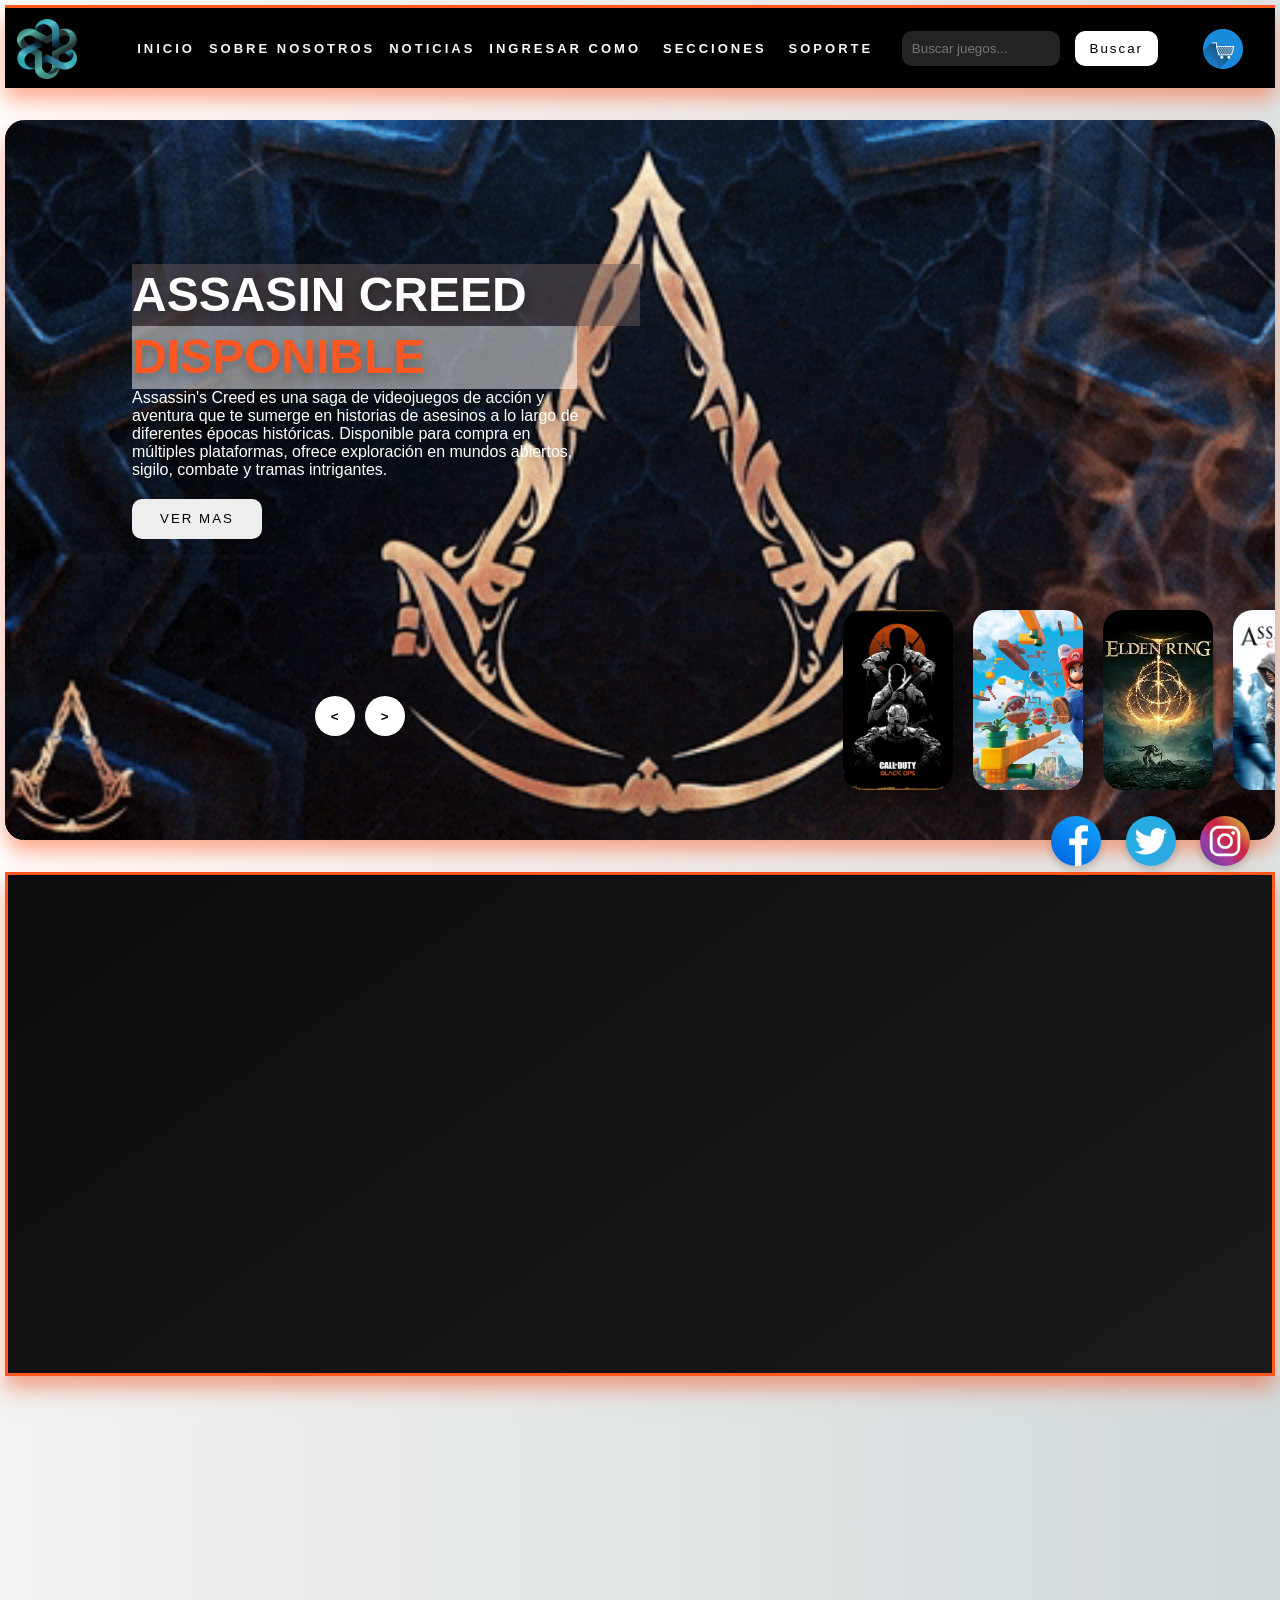
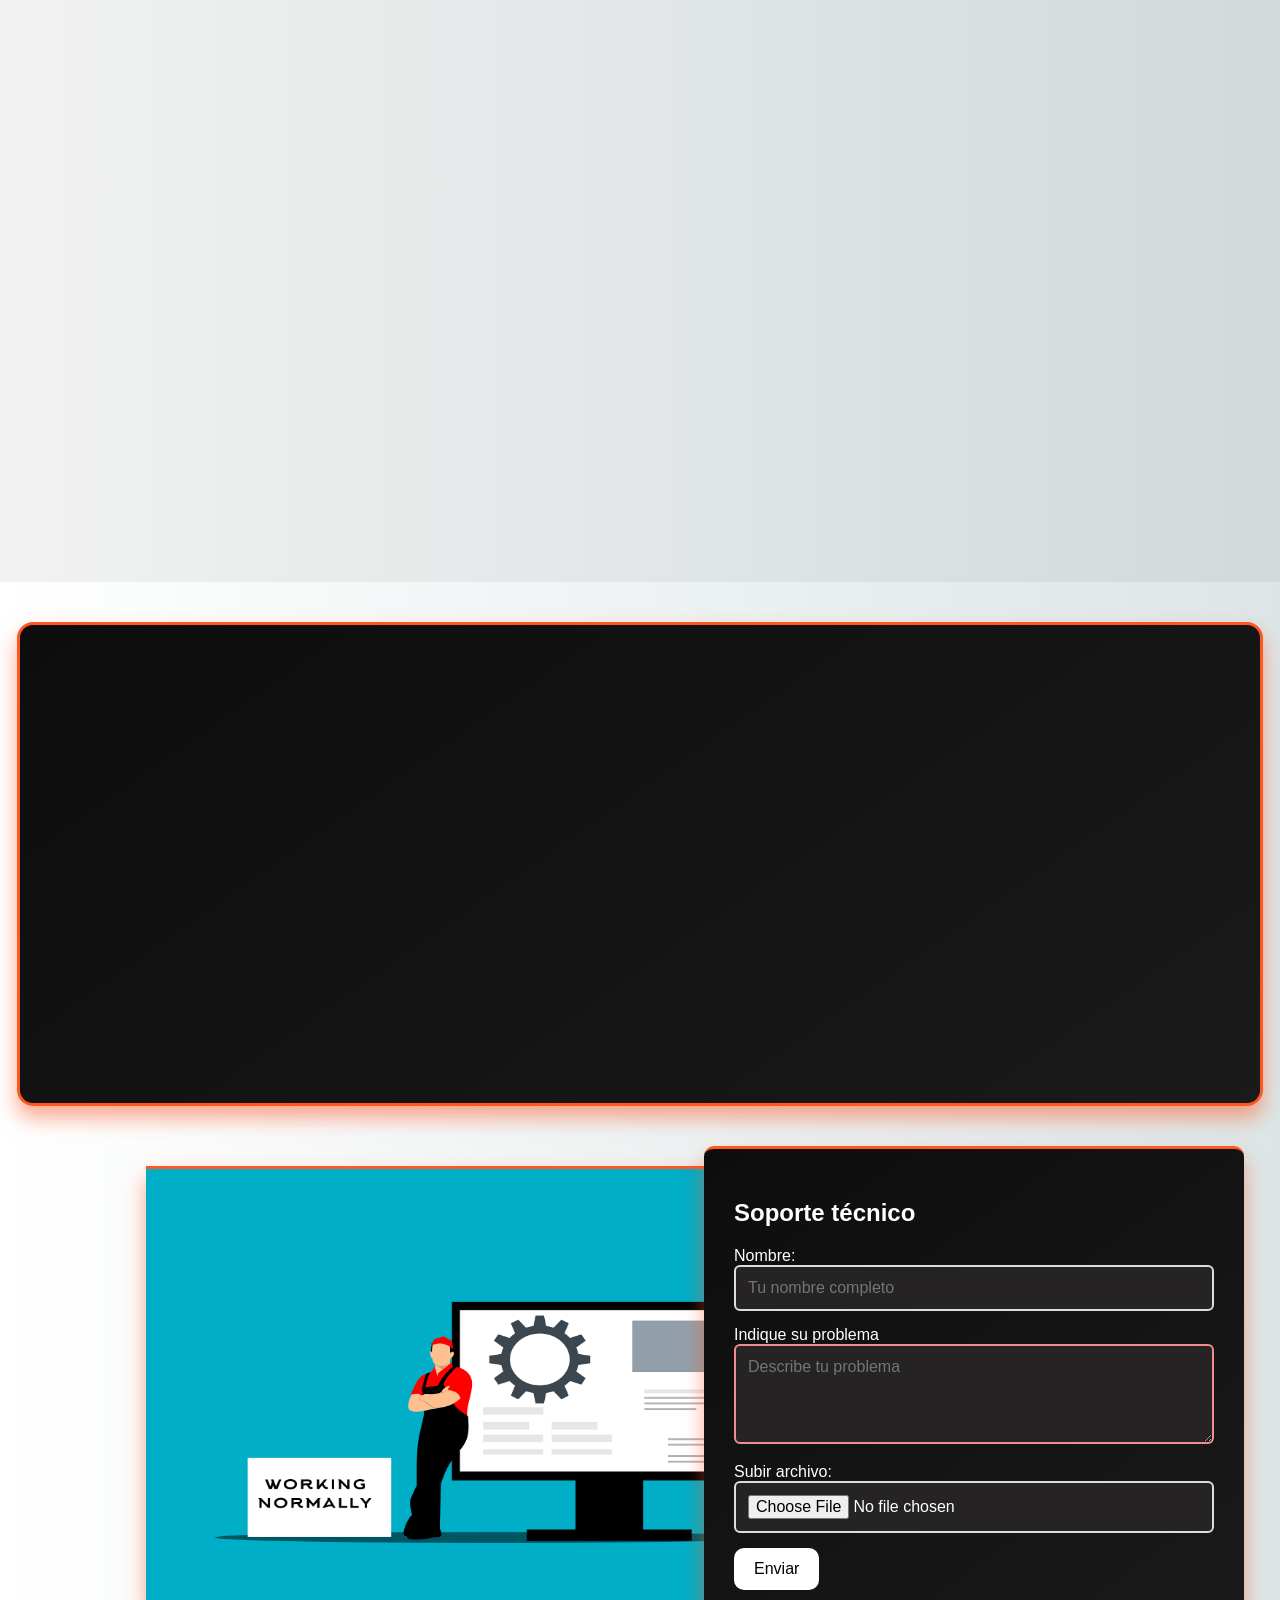
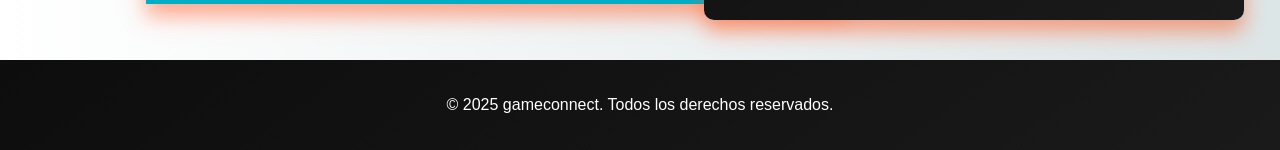
==== index.html @ 0ab91acc "mejoras-visuales" ====
<!DOCTYPE html>
<html lang="en">
<head>
    <meta charset="UTF-8">
    <meta name="viewport" content="width=device-width, initial-scale=1.0">
    <title>Gameconnect</title>
    <link rel="stylesheet" href="/src/assets/css/styleprincipal.css">
    <!-- AOS CSS -->
    <link href="https://cdn.jsdelivr.net/npm/aos@2.3.4/dist/aos.css" rel="stylesheet">


</head>
<body>
          <!-- -------------------------------------------------------------------------------------------------------------------- -->
    <header>
        <a href="#inicio" class="logo" style="margin-left: 10px;">
            <img src="/imagenes/logo-2078018_1280.png" width="60" height="60" alt="logo de la marca">
        </a>
        <nav>
            <a href="#inicio" class="nav-link">INICIO</a>
            <a href="#sobre-nosotros" class="nav-link">SOBRE NOSOTROS</a>
            <a href="#featured-news">NOTICIAS</a>
    
            <div class="dropdown2">
                <a href="#" class="nav-link dropdown-toggle2">INGRESAR COMO</a>
                <div class="Ingresar-como">
                    <a href="/src/login.html">COMO CLIENTE</a>
                    <a href="/src/indexempleado.html">COMO EMPLEADO</a>
                    <a href="/src/indexadmin.html">COMO ADMINISTRADOR</a>
                </div>
            </div>
            
    
            <div class="dropdown">
                <a href="#" class="nav-link dropdown-toggle">SECCIONES</a>
                <div class="dropdown-menu">
                    <a href="#catalog-section">CATALOGO DE JUEGOS</a>
                    <a href="#rewards-section">RECOMPENSAS Y PROMOCIONES</a>
                </div>
            </div>
    
            <a href="#area-formulario" class="nav-link">SOPORTE</a>
        </nav>
        <div class="search-form-container">
            <form id="search-form">
              <input type="text" placeholder="Buscar juegos..." id="search-bar">
              <button type="submit">Buscar</button>
            </form>
          </div>
        <a href="/#"> <img src="/imagenes/shopping-cart-1105049_1280.png " class="icono-carrito" width="40px" height="40px" alt=""></a>
      
    </header>
     <!-- -------------------------------------------------------------------------------------------------------------------- -->
      <section>
        <div class="slider">

            <div class="list">

                <div class="item">
                    <img src="imagenes/Assassin's Creed.gif" alt="">

                    <div class="content">
                        <div class="title">ASSASIN CREED</div>
                        <div class="type">DISPONIBLE</div>
                        <div class="description">
                            Assassin's Creed es una saga de videojuegos de acción y aventura que te sumerge en historias de asesinos a lo largo de diferentes épocas históricas. Disponible para compra en múltiples plataformas, ofrece exploración en mundos abiertos, sigilo, combate y tramas intrigantes.
                        </div>
                        <div class="button">
                            <button>VER MAS</button>
                        </div>
                    </div>
                </div>

                <div class="item">
                    <img src="imagenes/cofg.gif" alt="">

                    <div class="content">
                        <div class="title">CAll OF DUTY</div>
                        <div class="type">DISPONIBLE</div>
                        <div class="description">
                            <p>Sumérgete en la acción intensa y la adrenalina pura con Call of Duty, el aclamado shooter que redefine la guerra moderna.</p>
                        </div>
                        <div class="button">
                            <button>VER MAS</button>
                        </div>
                    </div>
                </div>

                <div class="item">
                    <img src="imagenes/supermario.gif" alt="">

                    <div class="content">
                        <div class="title">SUPER MARIO</div>
                        <div class="type">DISPONIBLE</div>
                        <div class="description">
                            <p>Super Mario Galaxy es un juego de plataformas en 3D donde Mario viaja por planetas y galaxias en busca de estrellas.</p>
                        </div>
                        <div class="button">
                            <button>VER MAS</button>
                        </div>
                    </div>
                </div>

                <div class="item">
                    <img src="imagenes/eldenring.gif" alt="">

                    <div class="content">
                        <div class="title">ELDEN RING</div>
                        <div class="type">DISPONIBLE</div>
                        <div class="description">
                          <p>Álzate, Sinluz, y que la gracia te guíe para abrazar el poder del Círculo de Elden y encumbrarte como señor del Círculo en las Tierras Intermedias.</p>
                        </div>
                        <div class="button">
                            <button>VER MAS</button>
                        </div>
                    </div>
                </div>

            </div>


            <div class="thumbnail">

                <div class="item">
                    <img src="imagenes/assassinscreedcaratula.jpg" alt="">
                </div>
                <div class="item">
                    <img src="imagenes/callofdutycaratula.jpg" alt="">
                </div>
                <div class="item">
                    <img src="imagenes/super-mariocaratula.jpg" alt="">
                </div>
                <div class="item">
                    <img src="imagenes/eldenringcaratula.jpg" alt="">
                </div>

            </div>


            <div class="nextPrevArrows">
                <button class="prev">&lt;</button>
                <button class="next">&gt;</button>
            </div>


            </div>
        </section>

      <!-- -------------------------------------------------------------------------------------------------------------------- -->

      <section id="featured-news" class="featured-news">
        <h2 data-aos="fade-right"><img src="imagenes/megaphone.png" alt="icono-noticias" class="title-icon"> Noticias Destacadas.</h2>
        <div class="news-container">
          
          <article class="news-card" data-aos="fade-up">
            <img src="imagenes/starfield.gif" alt="Starfield lanzamiento">
            <div class="news-content">
              <h3>Lanzamiento de Starfield 🚀</h3>
              <p>Explora el universo en uno de los juegos más esperados del año. Ya disponible en nuestra tienda.</p>
              <a href="#">Leer más</a>
            </div>
          </article>
      
          <article class="news-card" data-aos="fade-up" data-aos-delay="200">
            <img src="imagenes/zelda.gif" alt="Zelda Tears of the Kingdom">
            <div class="news-content">
              <h3>Zelda: Tears of the Kingdom 🗡️</h3>
              <p>La nueva aventura de Link llega con mecánicas nunca antes vistas. ¡Descúbrelo ahora!</p>
              <a href="#">Leer más</a>
            </div>
          </article>
      
          <article class="news-card" data-aos="fade-up" data-aos-delay="400">
            <img src="imagenes/gta6.gif" alt="Rumores GTA VI">
            <div class="news-content">
              <h3>GTA VI: Nuevos rumores 🔥</h3>
              <p>Analizamos los últimos rumores y filtraciones sobre el próximo título de Rockstar Games.</p>
              <a href="#">Leer más</a>
            </div>
          </article>
      
        </div>
      </section>

      <section id="catalog-section" class="catalogo">
        <h2 class="catalogo-titulo" data-aos="fade-right"><img src="imagenes/control2.png" alt="icono-catalogo" class="title-icon">Catalogo de Juegos.</h2>
        <div class="catalogo-grid" >
          <div class="juego-card" data-aos="fade-up">
            <img src="imagenes/seaofthieves.gif" alt="Juego 1">
            <h3>Sea of thieves</h3>
            <p>Género: Aventura</p>
            <p class="precio">$80.000</p>
            <button>Ver Detalles</button>
          </div>
          <div class="juego-card" data-aos="fade-up" data-aos-delay="200">
            <img src="imagenes/valorant.gif" alt="Juego 2">
            <h3>Valorant</h3>
            <p>Género: Shooter</p>
            <p class="precio">GRATIS</p>
            <button>Ver Detalles</button>
          </div>
          <div class="juego-card" data-aos="fade-up" data-aos-delay="400">
            <img src="imagenes/eldenring.gif" alt="Juego 3">
            <h3>Elden ring</h3>
            <p>Género: RPG</p>
            <p class="precio">$200.000</p>
            <button>Ver Detalles</button>
          </div>
          <div class="juego-card" data-aos="fade-up" data-aos-delay="600">
            <img src="imagenes/ageofempires.gif" alt="Juego 4">
            <h3>Age of empires</h3>
            <p>Género: Estrategia</p>
            <p class="precio">$28.000</p>
            <button>Ver Detalles</button>
          </div>
          <div class="juego-card" data-aos="fade-up" data-aos-delay="800">
            <img src="imagenes/The Sims GIF.gif" alt="Juego 5">
            <h3>The sims 4</h3>
            <p>Género: Simulación</p>
            <p class="precio">GRATIS</p>
            <button>Ver Detalles</button>
          </div>
        </div>
      </section>
      
            <!-- -------------------------------------------------------------------------------------------------------------------- -->
        <section id="rewards-section">
            <h2 data-aos="fade-right" class="ryp"><img src="imagenes/estrella.png" alt="icono-rewars" class="title-icon">Recompensas y Promociones.</h2>
            <div data-aos="fade-up" class="contenedor-cubs" >
            <div class="reward-item">
                <h3>10% Descuento en tu Primera Compra</h3>
                <p>Regístrate y obtén un 10% de descuento en tu primera compra.</p>
            </div>
            <div class="reward-item">
                <h3>Programa de Puntos de Fidelidad</h3>
                <p>Acumula puntos con cada compra y canjéalos por descuentos en futuras compras.</p>
            </div>
            <div class="reward-item">
                <h3>Ofertas Especiales Semanales</h3>
                <p>Consulta nuestras ofertas especiales cada semana y ahorra en tus juegos favoritos.</p>
            </div>
            <div class="reward-item">
                <h3>Promoción de Recomendación</h3>
                <p>Recomienda a un amigo y recibe un cupón de descuento en tu próxima compra.</p>
            </div>
    </div>

        </section>
        <!-- -------------------------------------------------------------------------------------------------------------------- -->
      
  
        <!-- -------------------------------------------------------------------------------------------------------------------- -->
    <div class="social-bubbles">
        <a href="https://facebook.com" target="_blank" class="social-bubble facebook" style=" background-image: url(/imagenes/facebook-6338507_1280.webp);">
            <i class="fab fa-facebook"></i>
        </a>
        <a href="https://twitter.com" target="_blank" class="social-bubble twitter" style=" background-image: url(/imagenes/twitter.webp);">
            <i class="fab fa-twitter"></i>
        </a>
        <a href="https://www.instagram.com" target="_blank" class="social-bubble instagram" style="background-image: url(/imagenes/instagram-6338393_1280.webp);">
            <i class="fab fa-instagram"></i>
        </a>
    </div>
     <!-- -------------------------------------------------------------------------------------------------------------------- -->
</div>
<section class="zona_formulario">
    <img class="img-soporte" src="/imagenes/repair-6946846_1920.png" alt="" width="700px" height="435px">
    
    <div class="area-formulario" id="area-formulario">
      <h2>Soporte técnico</h2>
      <form id="support-form" enctype="multipart/form-data">
        <div class="campo-dato">
          <label for="nombreUsuario">Nombre:</label>
          <input type="text" id="nombreUsuario" name="nombre" required placeholder="Tu nombre completo">
        </div>
  
        <div class="campo-dato">
          <label for="textoQueja">Indique su problema</label>
          <textarea id="textoQueja" name="queja" rows="4" required placeholder="Describe tu problema"></textarea>
        </div>
  
        <div class="archivo">
          <label for="cargarArchivo">Subir archivo:</label>
          <input type="file" id="cargarArchivo" name="archivo" accept=".jpg, .jpeg, .png, .pdf, .docx">
        </div>
  
        <button class="btn-soporte" type="submit">Enviar</button>
      </form>
    </div>
  </section>
  
</div>
     <!-- -------------------------------------------------------------------------------------------------------------------- -->
      <div class="footer">
     <footer>
        <p>&copy; 2025 gameconnect. Todos los derechos reservados.</p>
    </footer>
    <script src="/src/js/slider.js"></script>
</div>

<script>
    document.getElementById('support-form').addEventListener('submit', function (e) {
      e.preventDefault(); // evita que se recargue la página
  
      const nombre = document.getElementById('nombreUsuario').value.trim();
      const queja = document.getElementById('textoQueja').value.trim();
      const archivo = document.getElementById('cargarArchivo').files[0];
  
      if (!nombre || !queja) {
        alert("Por favor, completa todos los campos requeridos.");
        return;
      }
  
      // Simulación del procesamiento del formulario
      console.log("Formulario de Soporte Enviado:");
      console.log("Nombre:", nombre);
      console.log("Queja:", queja);
      if (archivo) {
        console.log("Archivo subido:", archivo.name);
      }
  
      alert("¡Gracias por contactarnos! Tu solicitud de soporte ha sido recibida.");
  
      // Resetear el formulario
      this.reset();
    });
  </script>

<script>
    document.getElementById('search-form').addEventListener('submit', function (e) {
      e.preventDefault(); // Evita que la página se recargue al hacer submit
  
      const searchTerm = document.getElementById('search-bar').value.trim();
  
      if (searchTerm === "") {
        alert("Por favor ingresa un término de búsqueda.");
        return;
      }
  
      // Simulación de la búsqueda
      console.log("Buscando juegos relacionados con:", searchTerm);
  
      // Mostrar un mensaje de éxito (puedes modificar esto para mostrar resultados reales)
      alert("Resultados para: " + searchTerm);
      
      // Reseteamos el formulario después de la búsqueda
      this.reset();
    });
  </script>

  <!-- AOS JS -->
<script src="https://cdn.jsdelivr.net/npm/aos@2.3.4/dist/aos.js"></script>
<script>
  AOS.init({
    once: false, 
    duration: 800, // Duración de animación
    offset: 100, // Cuándo empieza la animación (en px)
  });
</script>


</body>
</html>
---- src/assets/css/styleprincipal.css ----
@tailwind base;
@tailwind components;
@tailwind utilities;
@import url('https://fonts.googleapis.com/css2?family=Montserrat:ital,wght@0,100..900;1,100..900&display=swap');

body {
    margin: 0;
    padding: 0;
    background: linear-gradient(270deg, #ff6b6b, #353533, #a3babd, #ffffff);
    background-size: 800% 800%;
    animation: gradientAnimation 15s ease infinite;
    font-family: 'Gill Sans', 'Gill Sans MT', Calibri, 'Trebuchet MS', sans-serif;
  }
  
  @keyframes gradientAnimation {
    0% { background-position: 0% 50%; }
    50% { background-position: 100% 50%; }
    100% { background-position: 0% 50%; }
  }
  
header {
    
    background-color: black;
    letter-spacing: 5px;
    font-family: 'Gill Sans', 'Gill Sans MT', Calibri, 'Trebuchet MS', sans-serif;
    display: flex;
    position: relative;
    align-items: center;
    color: white;
    text-align: center;
    height: 80px;
    margin-top: 5px;
    margin-left: 5px;
    margin-right: 5px;
    box-shadow: 0 12px 20px rgba(255, 87, 34, 0.5);
    border-top: #ff5722 3px solid;
}
/*--------------------------------------------------------------------------------------------------------------------*/
nav{
    display: flex;
    margin: auto;

}
.logo {
    margin-right: 30px;
    margin-left: 10px;
    margin-top: 5px;
    cursor: pointer;
    transition: 0.8s;
}

.logo :hover {
    transform: scale(1.2);
    cursor: pointer;
    transition: 0.8s;
}

.icono-carrito {
    margin-right: 30px;
    margin-left: 10px;
    margin-top: 5px;
    cursor: pointer;
    transition: 0.8s;
}

.icono-carrito:hover {
    transform: scale(1.2);
    cursor: pointer;
    transition: 0.8s;
}

a {
    text-decoration: none;
    color: white;
}

header a {
    font-size: 13px;
    margin-left: 10px;
    padding: 2px;
    font-weight: 600;
    text-align: center;
    border-radius: 5%;
    letter-spacing: 3px;
    color: #f3f6f7;
    font-family: 'Gill Sans', 'Gill Sans MT', Calibri, 'Trebuchet MS', sans-serif;
  }

nav a:hover {
    color: #ff5722;
}
#search-bar {
    padding: 10px;
    width: 50%;
    border: none;
    border-radius: 10px;
    background-color: #252323;
}

.search-form-container{
    margin-right: 1%;

}

#search-form button {
    width: 30%;
    height: 5%;
    padding: 10px;
    border: none;
    border-radius: 10px;
    background-color: white;
    color: black;
    margin-left: 5px;
    cursor: pointer;
    transition: 0.8s;
    letter-spacing: 2px;
}

#search-form button:hover {
    background-color: #ff5722;
    transform: scale(1.2);
    cursor: pointer;
    transition: 0.8s;
    color: white;
    letter-spacing: 2px;
}
.dropdown2 {
    position: relative;
    display: inline-block;
}

.dropdown-toggle2 {
    cursor: pointer;
    font-weight: 600;
    padding-right: 10px;
    color: white;
    text-decoration: none;
}

.Ingresar-como {
    display: none;
    position: absolute;
    background-color: #ff5722;
    padding: 10px;
    border-radius: 5px;
    box-shadow: 0 4px 10px rgba(0, 0, 0, 0.1);
    z-index: 1000;
}

.dropdown2:hover .Ingresar-como {
    display: block;
}

.Ingresar-como a {
    color: black;
    padding: 8px 12px;
    display: block;
    text-decoration: none;
    font-weight: 600;
}

.Ingresar-como a:hover {
    background-color: white;
}

.dropdown {
    position: relative;
    display: inline-block;
}

.dropdown-toggle {
    cursor: pointer;
    font-weight: 600;
    padding-right: 10px;
    color: white;
    text-decoration: none;
}

.dropdown-menu {
    display: none;
    position: absolute;
    background-color: #ff5722;
    padding: 10px;
    border-radius: 5px;
    box-shadow: 0 4px 10px rgba(0, 0, 0, 0.1);
    z-index: 1000;
}

.dropdown:hover .dropdown-menu {
    display: block;
}

.dropdown-menu a {
    color: black;
    padding: 8px 12px;
    display: block;
    text-decoration: none;
    font-weight: 600;
}

.dropdown-menu a:hover {
    background-color: white;
}


/*--------------------------------------------------------------------------------------------------------------------*/


#inicio {margin-top: 0px;
    text-align: center;
    height: 600px;
    
}

.catalogo {
    padding: 2rem;
    background-color: rgba(0, 0, 0, 0.05);
  }
  
  .catalogo-titulo {
    text-align: center;
    font-size: 2rem;
    margin-bottom: 30px;
    width: fit-content;
  }
  
  .catalogo-grid {
    display: flex;
    flex-wrap: wrap;
    justify-content: center;
    gap: 20px;
  }
  
  .juego-card {
    background: linear-gradient(145deg, #0d0d0d, #1a1a1a);
    border-radius: 10px;
    width: 200px;
    box-shadow: 0 4px 12px rgba(0,0,0,0.1);
    text-align: center;
    padding: 15px;
    transition: transform 0.3s ease;
    color: #a3babd;
    border-top: #ff5722 3px solid;
  }
  
  .juego-card img {
    width: 100%;
    height: 200px;
    object-fit: cover;
    border-radius: 6px;
  }
  
  .juego-card:hover {
    transform: translateY(-5px);
  }
  
  .juego-card .precio {
    color: #e74c3c;
    font-weight: bold;
  }
  
  .juego-card button {
    margin-top: 10px;
    padding: 8px 12px;
    border: none;
    background-color: white;
    color: black;
    border-radius: 10px;
    cursor: pointer;
    cursor: pointer;
    transition: 0.8s;
  }
  
  .juego-card button:hover {
    background-color: #ff5722;
    color: white;
    transform: scale(1.2);
    cursor: pointer;
    transition: 0.8s;
    letter-spacing: 2px;
  }
  
/*--------------------------------------------------------------------------------------------------------------------*/
/* noticias destacadas */

/* Estilo base anterior */
.featured-news {
    padding: 2rem;
    margin-top: 2rem;
    background: linear-gradient(145deg, #0d0d0d, #1a1a1a);
    color: #fff;
    font-family: 'Gill Sans', 'Gill Sans MT', Calibri, 'Trebuchet MS', sans-serif;
    overflow: hidden;
    border: #ff5722 3px solid;
    box-shadow: 0 12px 20px rgba(255, 87, 34, 0.5);
    margin-left: 5px;
    margin-right: 5px;
  }
  
  .featured-news h2 {
    font-size: 2rem;
    margin-bottom: 1.5rem;
    color: white;
    display: flex;
    align-items: center;
    gap: 0.5rem;
  }
  
  .title-icon {
    width: 40px;
    height: 40px;
    vertical-align: middle;
  }
  
  /* Tarjetas de noticias */
  .news-container {
    display: grid;
    grid-template-columns: repeat(auto-fit, minmax(280px, 1fr));
    gap: 1.5rem;
  }
  
  .news-card {
    background-color: #1c1c1c;
    border-radius: 10px;
    overflow: hidden;
    box-shadow: 0 4px 15px rgba(0, 0, 0, 0.5);
    transform: scale(1);
    transition: transform 0.3s ease;
    opacity: 0;
  }
  
  .news-card:hover {
    transform: scale(2.03);
  }
  
  .news-card img {
    width: 100%;
    height: 180px;
    object-fit: cover;
    border-bottom: 2px solid #ff5722;
  }
  
  .news-content {
    padding: 1rem;
  }
  
  .news-content h3 {
    font-size: 1.2rem;
    margin-bottom: 0.5rem;
    color: #a3babd;
  }
  
  .news-content p {
    font-size: 0.95rem;
    color: #ccc;
    margin-bottom: 1rem;
  }
  
  .news-content a {
    color: #ff5722;
    text-decoration: none;
    font-weight: bold;
  }
  
  .news-content a:hover {
    text-decoration: underline;
  }
/*--------------------------------------------------------------------------------------------------------------------*/
@keyframes fadeInUp {
    from {
        opacity: 0;
        transform: translateY(40px);
    }
    to {
        opacity: 1;
        transform: translateY(0);
    }
}

#rewards-section {
    background: linear-gradient(145deg, #0d0d0d, #1a1a1a);
    border-radius: 16px;
    border: #ff5722 3px solid;
    box-shadow: 0 12px 20px rgba(255, 87, 34, 0.5);
    margin: 40px auto;
    max-width: 1200px;
    padding: 40px 20px;
    font-family: 'Gill Sans', 'Gill Sans MT', Calibri, 'Trebuchet MS', sans-serif;
    animation: fadeInUp 1s ease-out;
}

#rewards-section h2 {
    text-align: center;
    color: white;
    font-size: 2rem;
    margin-bottom: 30px;
    letter-spacing: 4px;
    display: inline-block;
    padding-bottom: 10px;
    animation: fadeInUp 1.2s ease-out;
}

.ryp {
    font-size: 32px;
    text-align: center;
    color: #ffa500;
    letter-spacing: 6px;
    margin-bottom: 30px;
    animation: fadeInUp 1.4s ease-out;
}

.contenedor-cubs {
    display: flex;
    flex-wrap: wrap;
    justify-content: center;
    gap: 20px;
}

.reward-item {
    background: #2c2c2c;
    padding: 20px;
    border-radius: 12px;
    width: 280px;
    color: #fff;
    box-shadow: 0 4px 12px rgba(0, 0, 0, 0.3);
    transition: transform 0.3s, box-shadow 0.3s;
    animation: fadeInUp 1s ease-out;
    animation-delay: 0.2s;
    animation-fill-mode: both;
    border-top: #ff5722 3px solid;
}

.reward-item:hover {
    transform: translateY(-8px) scale(1.02);
    box-shadow: 0 12px 20px rgba(255, 87, 34, 0.5);
}

.reward-item h3 {
    margin: 0 0 10px;
    color: white;
    font-size: 18px;
    font-weight: bold;
    transition: color 0.3s ease;
}

.reward-item:hover h3 {
    color: #ff5722;
}

.reward-item p {
    margin: 0;
    color:#ff5722 ;
    font-size: 15px;
    transition: color 0.3s ease;
}

.reward-item:hover p {
    color: white;
}


  /*--------------------------------------------------------------------------------------------------------------------*/

  .social-bubbles {
    position: fixed;
    bottom: 20px;
    right: 20px;
    z-index: 1000;
}

.social-bubble {
    display: inline-block;
    width: 50px;
    height: 50px;
    margin: 10px;
    border-radius: 50%;
    color: white;
    font-size: 24px;
    text-align: center;
    line-height: 50px;
    box-shadow: 0 4px 8px rgba(0, 0, 0, 0.2);
    transition: transform 0.3s ease;
}

.social-bubble:hover {
    transform: scale(1.1);
}
.social-bubble.facebook {
    background-image: url(../imagenes/facebook-6338507_1280.webp);
    background-position: center;
    background-size: cover;
}

.social-bubble.twitter {
    background-image: url(../imagenes/twitter.webp);
    background-position: center;
    background-size: cover;
}

.social-bubble.instagram{
    background-image: url(../imagenes/instagram-6338393_1280.webp);
    background-position: center;
    background-size: cover;
}
/*--------------------------------------------------------------------------------------------------------------------*/
.area-formulario input[required], textarea[required] {
    border-color: #f28d8d;
  }

  .zona_formulario{
    margin-top: 40px;
    margin-bottom: 40px;
}

image-soporte{
    position: absolute;
    left: 280px;
}
  .img-soporte{
    position: absolute;
    margin-left: 146px;
    margin-top: 20px;
    border-top: #ff5722 3px solid;
    box-shadow: 0 12px 20px rgba(255, 87, 34, 0.5);
  }
  .area-formulario {
    position: relative;
    background: linear-gradient(145deg, #0d0d0d, #1a1a1a);
    padding: 30px;
    border-radius: 10px;
    box-shadow: 0 12px 20px rgba(255, 87, 34, 0.5);
    margin-right: 48px;
    max-width: 480px;
    left: 55%;
    font-family: 'Gill Sans', 'Gill Sans MT', Calibri, 'Trebuchet MS', sans-serif;
    align-items: center;
    color: #fff;
    border-top: #ff5722 3px solid;
  }
  

.area-formulario input[type="text"], textarea, input[type="file"] {
    width: 100%;
    padding: 12px;
    margin-bottom: 15px;
    border: 2px solid #ddd;
    border-radius: 6px;
    font-size: 1em;
    box-sizing: border-box;
    transition: border-color 0.3s ease;
    font-family: 'Gill Sans', 'Gill Sans MT', Calibri, 'Trebuchet MS', sans-serif;
    background-color: rgb(37, 35, 35);
  }
  
 .area-formulario input[type="text"]:focus, textarea:focus, input[type="file"]:focus {
    border-color: #ff5722;
    outline: none;
  }

  .btn-soporte {
    background-color: white;
    color: black;
    padding: 12px 20px;
    border: none;
    border-radius: 10px;
    cursor: pointer;
    font-size: 1em;
    transition: background-color 0.3s ease, transform 0.3s ease;
    font-family: 'Gill Sans', 'Gill Sans MT', Calibri, 'Trebuchet MS', sans-serif;
  }
  .btn-soporte:hover {
    background-color: #e64a19;
    transform: scale(1.05);
    color: white;
    letter-spacing: 2px;
  }
/*--------------------------------------------------------------------------------------------------------------------*/


.slider{
    height: 80vh;
    margin-top: 2rem;
    margin-left: 5px;
    margin-right: 5px;
    overflow: hidden;
    position: relative;
    border-radius: 20px;
    box-shadow: 0 12px 20px rgba(255, 87, 34, 0.5);
    background-color: #000;
    font-family: 'Gill Sans', 'Gill Sans MT', Calibri, 'Trebuchet MS', sans-serif;
}
.slider .list .item{
    width: 100%;
    height: 100%;
    position: absolute;
    inset: 0 0 0 0;
    
}
.slider .list .item img{
    width: 100%;
    height: 100%;
    object-fit: cover;
}
.slider .list .item .content{
    position: absolute;
    top: 20%;
    width: 1140px;
    max-width: 80%;
    left: 50%;
    transform: translateX(-50%);
    padding-right: 30%;
    box-sizing: border-box;
    color: #fff;
    text-shadow: 0 5px 10px #0004;
}

.slider .list .item .content .title,
.slider .list .item .content .type{
    font-size: 3em;
    font-weight: bold;
    line-height: 1.3em;
}
.slider .list .item .content .title{ 
    background-color:rgba(103, 87, 87, 0.5);
    width: 80%;

}
.slider .list .item .type{
    color: #ff5722;
    background-color:rgb(255, 255, 255,0.5);
    width: 70%;
}
.slider .list .item .button{
    display: grid;
    grid-template-columns: repeat(2, 130px);
    grid-template-rows: 40px;
    gap: 5px;
    margin-top: 20px;
}
.slider .list .item .button button{
    border: none;
    background-color: #eee;
    font-family: 'Gill Sans', 'Gill Sans MT', Calibri, 'Trebuchet MS', sans-serif;
    font-weight: 500;
    cursor: pointer;
    transition: 0.8s;
    letter-spacing: 2px;
    border-radius: 10px;
}


.slider .list .item .button button:hover{
    letter-spacing: 3px;
    background-color: #ff5722;
    color: #fff;
    transform: scale(1.2);
}
.slider .list .item .button button:nth-child(2){
    background-color: transparent;
    border: 1px solid #fff;
    color: #eee;
}


.thumbnail{
    position: absolute;
    bottom: 50px;
    left: 66%;
    width: max-content;
    z-index: 100;
    display: flex;
    gap: 20px;
}

.thumbnail .item{
    width: 110px;
    height: 180px;
    flex-shrink: 0;
    position: relative;
}

.thumbnail .item img{
    width: 100%;
    height: 100%;
    object-fit: cover;
    border-radius: 20px;
    box-shadow: 5px 0 15px rgba(0, 0, 0, 0.3);
}

.thumbnail .item:hover img{
    transform: scale(1.2);
    transition: 0.5s;
    cursor: pointer;
    box-shadow: 0 0 15px rgba(0, 0, 0, 0.5);
}

.nextPrevArrows{
    position: absolute;
    top: 80%;
    right: 52%;
    z-index: 100;
    width: 300px;
    max-width: 30%;
    display: flex;
    gap: 10px;
    align-items: center;
}
.nextPrevArrows button{
    width: 40px;
    height: 40px;
    border-radius: 50%;
    background-color: white;
    border: none;
    color: black;
    font-family: 'Gill Sans', 'Gill Sans MT', Calibri, 'Trebuchet MS', sans-serif;
    font-weight: bold;
    transition: .5s;
    cursor: pointer;
}
.nextPrevArrows button:hover{
    background-color: #ff5722;
    color: white;
    transform: scale(1.2);
}

.slider .list .item:nth-child(1){
    z-index: 1;
}

.slider .list .item:nth-child(1) .content .title,
.slider .list .item:nth-child(1) .content .type,
.slider .list .item:nth-child(1) .content .description,
.slider .list .item:nth-child(1) .content .buttons
{
    transform: translateY(50px);
    filter: blur(20px);
    opacity: 0;
    animation: showContent .5s 1s linear 1 forwards;
}
@keyframes showContent{
    to{
        transform: translateY(0px);
        filter: blur(0px);
        opacity: 1;
    }
}
.slider .list .item:nth-child(1) .content .title{
    animation-delay: 0.4s !important;
    font-family: 'Gill Sans', 'Gill Sans MT', Calibri, 'Trebuchet MS', sans-serif;
}
.slider .list .item:nth-child(1) .content .type{
    animation-delay: 0.6s !important;
    font-family: 'Gill Sans', 'Gill Sans MT', Calibri, 'Trebuchet MS', sans-serif;
}
.slider .list .item:nth-child(1) .content .description{
    animation-delay: 0.8s !important;
    font-family: 'Gill Sans', 'Gill Sans MT', Calibri, 'Trebuchet MS', sans-serif;
}
.slider .list .item:nth-child(1) .content .buttons{
    animation-delay: 1s !important;
    font-family: 'Gill Sans', 'Gill Sans MT', Calibri, 'Trebuchet MS', sans-serif;
}

.slider .description{
    width: 450px;
    font-family: 'Gill Sans', 'Gill Sans MT', Calibri, 'Trebuchet MS', sans-serif;
}


.slider.next .list .item:nth-child(1) img{
    width: 150px;
    height: 220px;
    position: absolute;
    bottom: 50px;
    left: 50%;
    border-radius: 30px;
    animation: showImage .5s linear 1 forwards;
}

@keyframes showImage{
    to{
        bottom: 0;
        left: 0;
        width: 100%;
        height: 100%;
        border-radius: 0;
    }
}

.slider.next .thumbnail .item:nth-last-child(1){
    overflow: hidden;
    animation: showThumbnail .5s linear 1 forwards;
}
.slider.prev .list .item img{
    z-index: 100;
}


@keyframes showThumbnail{
    from{
        width: 0;
        opacity: 0;
    }
}


.slider.next .thumbnail{
    animation: effectNext .5s linear 1 forwards;
}

@keyframes effectNext{
    from{
        transform: translateX(150px);
    }
}


.slider.prev .list .item:nth-child(2){
    z-index: 2;
}

.slider.prev .list .item:nth-child(2) img{
    animation: outFrame 0.5s linear 1 forwards;
    position: absolute;
    bottom: 0;
    left: 0;
}
@keyframes outFrame{
    to{
        width: 150px;
        height: 220px;
        bottom: 50px;
        left: 50%;
        border-radius: 20px;
    }
}

.slider.prev .thumbnail .item:nth-child(1){
    overflow: hidden;
    opacity: 0;
    animation: showThumbnail .5s linear 1 forwards;
}
.slider.next .nextPrevArrows button,
.slider.prev .nextPrevArrows button{
    pointer-events: none;
}


.slider.prev .list .item:nth-child(2) .content .title,
.slider.prev .list .item:nth-child(2) .content .type,
.slider.prev .list .item:nth-child(2) .content .description,
.slider.prev .list .item:nth-child(2) .content .buttons
{
    animation: contentOut 1.5s linear 1 forwards!important;
}

@keyframes contentOut{
    to{
        transform: translateY(-150px);
        filter: blur(20px);
        opacity: 0;
    }
}
@media screen and (max-width: 678px) {
    .slider .list .item .content{
        padding-right: 0;
    }
    .slider .list .item .content .title{
        font-size: 50px;
    }
}
/*--------------------------------------------------------------------------------------------------------------------*/

/*--------------------------------------------------------------------------------------------------------------------*/
.footer {
    background: linear-gradient(145deg, #0d0d0d, #1a1a1a);
    color: white;
    padding: 20px;
    text-align: center;
    font-family: 'Gill Sans', 'Gill Sans MT', Calibri, 'Trebuchet MS', sans-serif;
}
/*--------------------------------------------------------MEDIA------------------------------------------------------------*/
@media (max-width: 768px) {

    nav a{
        font-size: 12px;
        margin: 0;
    }


    .contenedor-actuales h3 , p{
        display: none;
    
    }

    #search-form button {
        width: 100%;
        margin: 0px;
    }
    #search-bar {
        width: 100%;
        margin: 0px;
    }

    .logo{
        margin: 0px;

    }
    .contenedor-actuales{
        margin-left: -30px;
        flex-direction: column;
    }
    .contenedor-actuales img{
        width: 400px;
        margin-top: 10px;
      
    }
    .contenedor-cubs .reward-item{
        margin:5px;
    }

    .contenedor-cubs h3{
        font-size: 20px;
    }
    .contenedor-cubs p{
        display: none;
       
    }
    .area-formulario {
        left: 0%;
        width: 90%

      }
      .zona_formulario img{
        display: none;
    }
      
    }
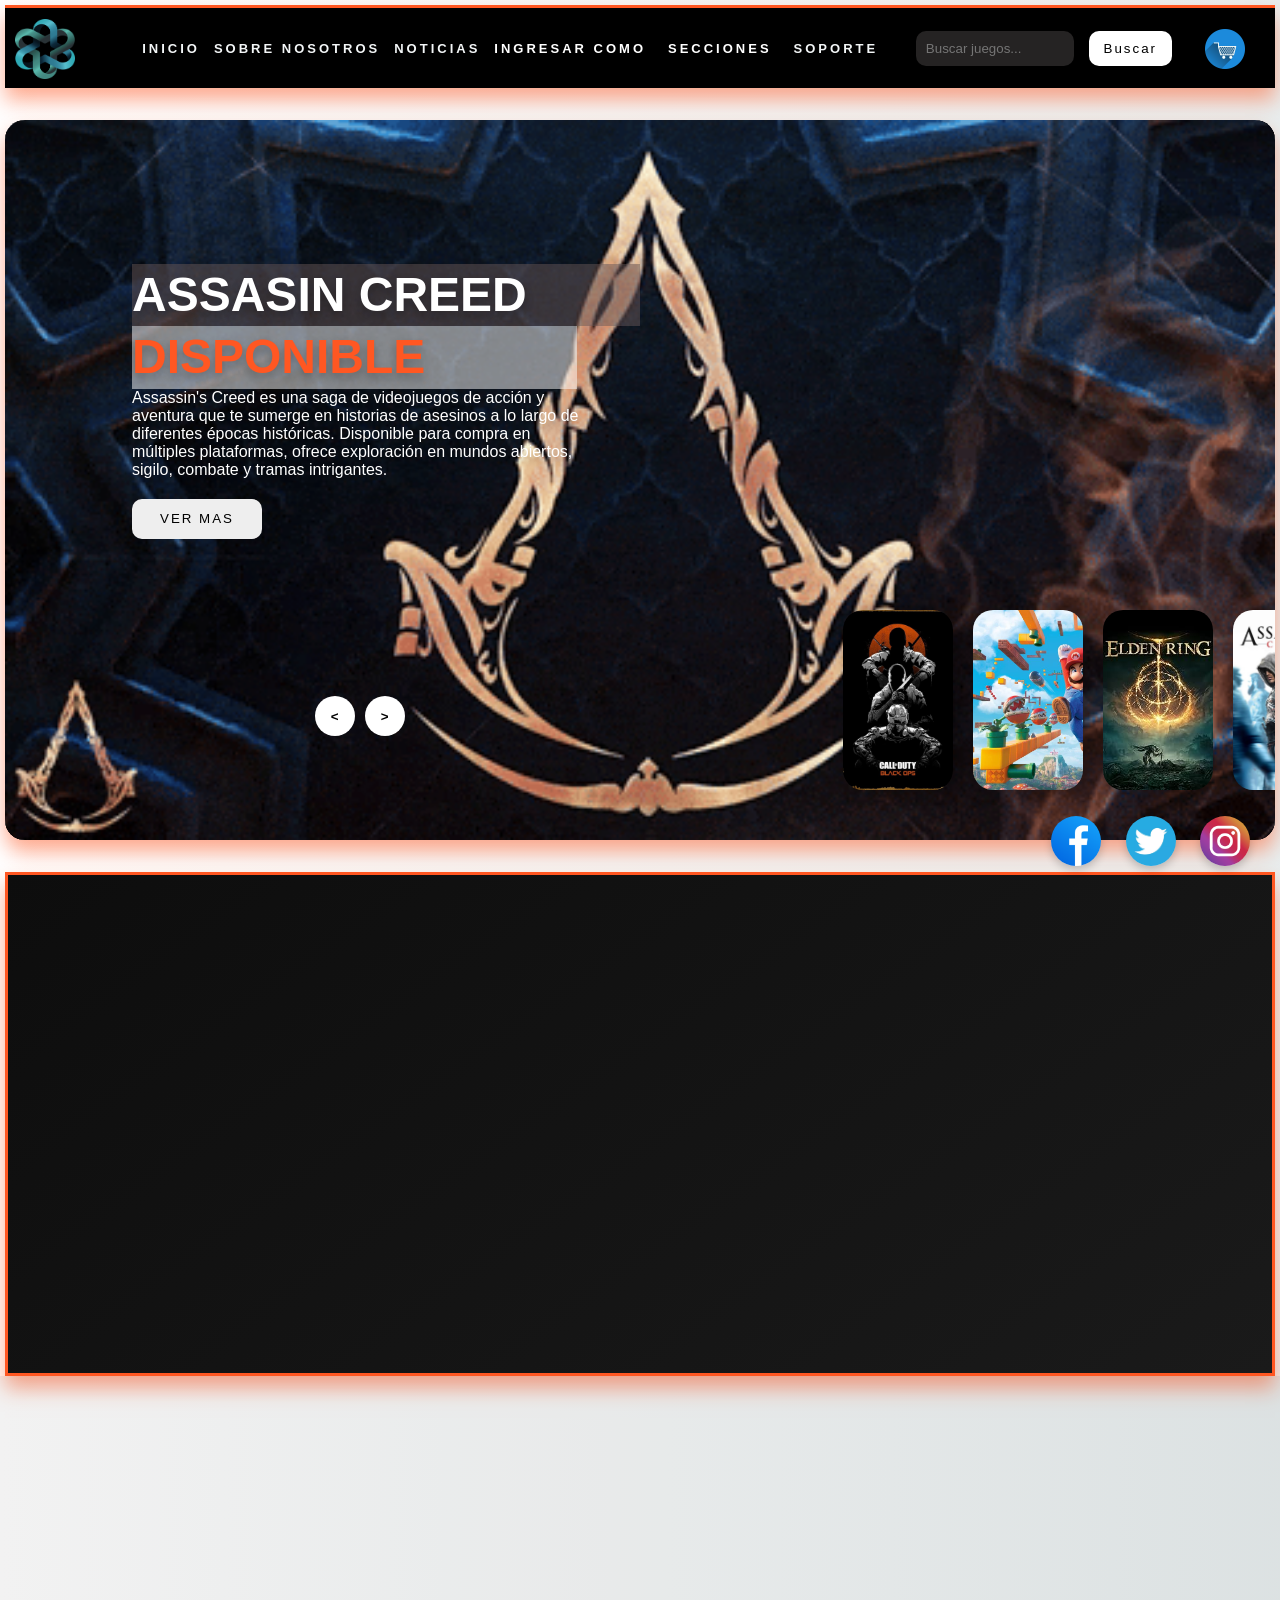
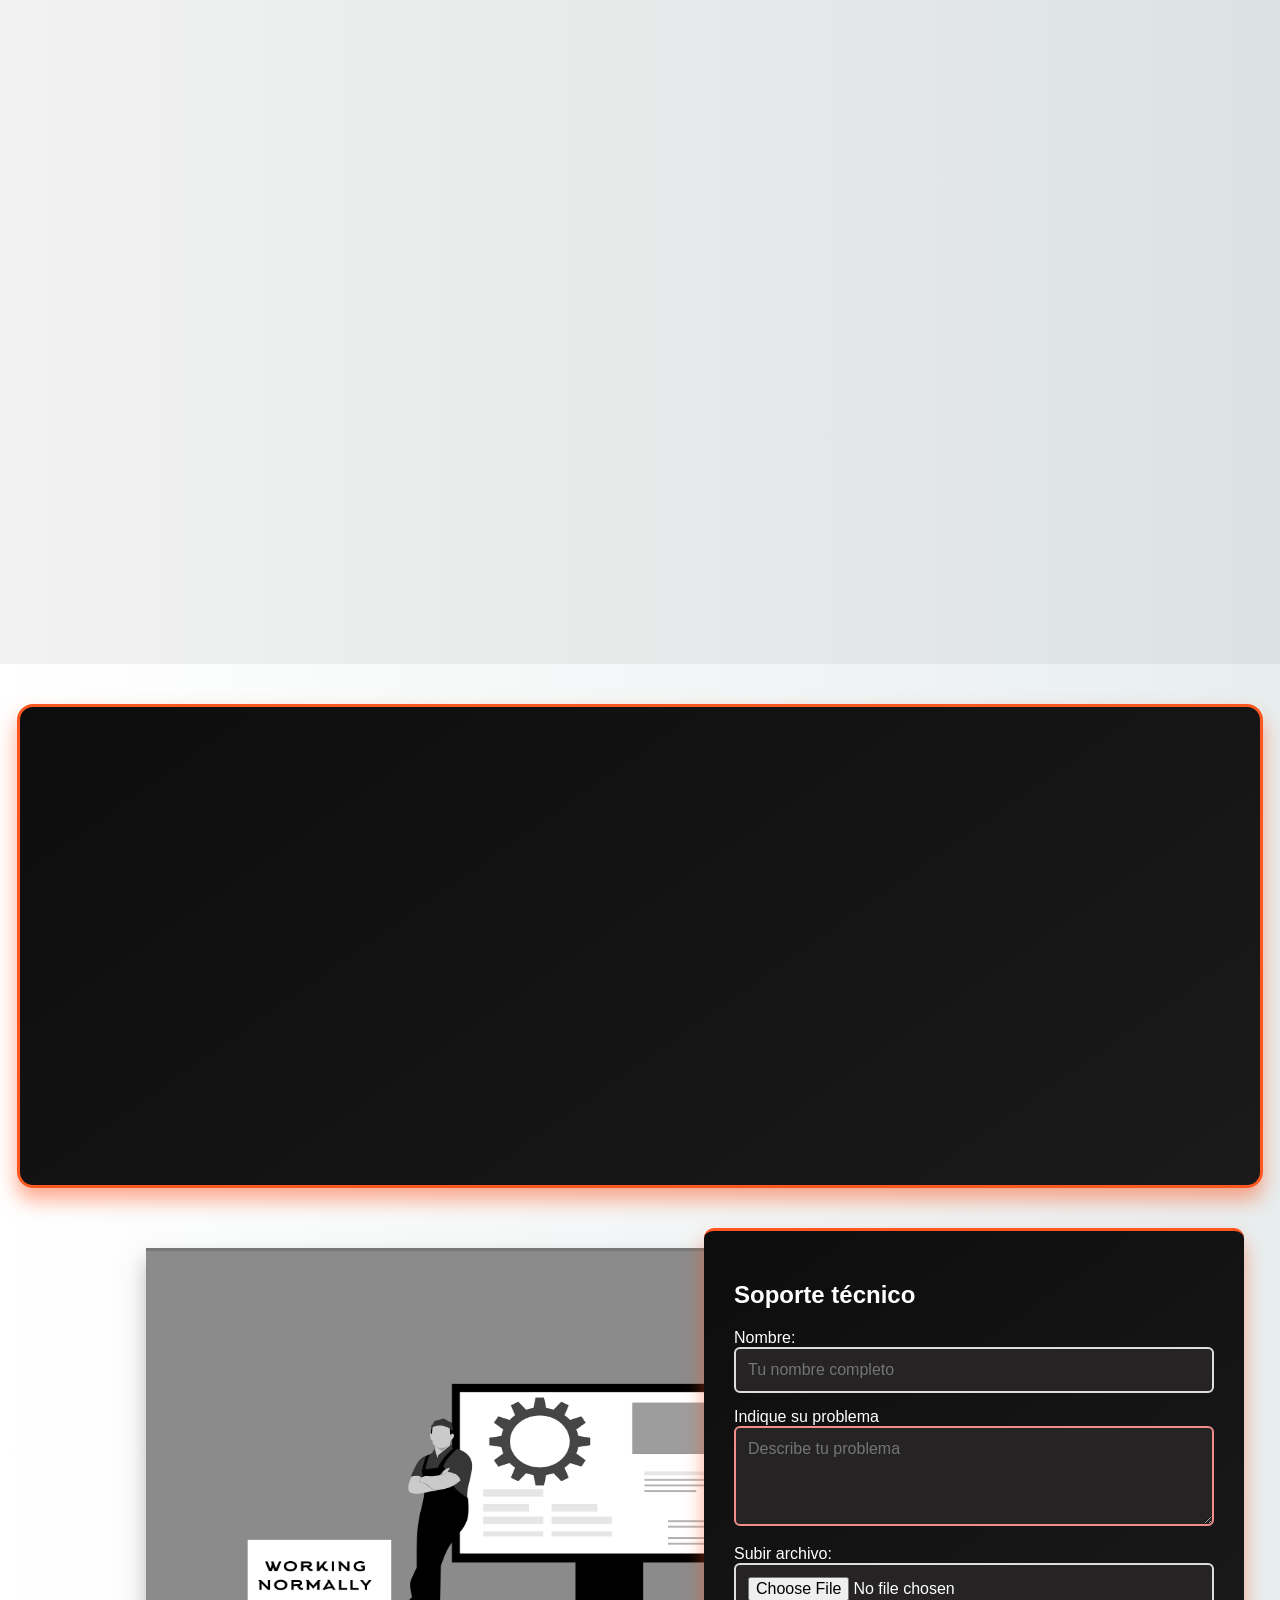
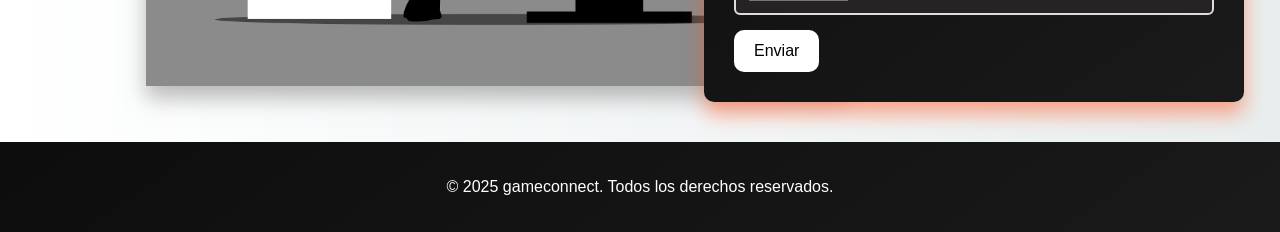
==== commit fe058548: "carrito add" ====
--- a/index.html
+++ b/index.html
@@ -1,4 +1,3 @@
-
 <!DOCTYPE html>
 <html lang="en">
 <head>
@@ -8,11 +7,9 @@
     <link rel="stylesheet" href="/src/assets/css/styleprincipal.css">
     <!-- AOS CSS -->
     <link href="https://cdn.jsdelivr.net/npm/aos@2.3.4/dist/aos.css" rel="stylesheet">
-
-
 </head>
 <body>
-          <!-- -------------------------------------------------------------------------------------------------------------------- -->
+    <!-- -------------------------------------------------------------------------------------------------------------------- -->
     <header>
         <a href="#inicio" class="logo" style="margin-left: 10px;">
             <img src="/imagenes/logo-2078018_1280.png" width="60" height="60" alt="logo de la marca">
@@ -21,7 +18,7 @@
             <a href="#inicio" class="nav-link">INICIO</a>
             <a href="#sobre-nosotros" class="nav-link">SOBRE NOSOTROS</a>
             <a href="#featured-news">NOTICIAS</a>
-    
+
             <div class="dropdown2">
                 <a href="#" class="nav-link dropdown-toggle2">INGRESAR COMO</a>
                 <div class="Ingresar-como">
@@ -30,8 +27,7 @@
                     <a href="/src/indexadmin.html">COMO ADMINISTRADOR</a>
                 </div>
             </div>
-            
-    
+
             <div class="dropdown">
                 <a href="#" class="nav-link dropdown-toggle">SECCIONES</a>
                 <div class="dropdown-menu">
@@ -39,27 +35,25 @@
                     <a href="#rewards-section">RECOMPENSAS Y PROMOCIONES</a>
                 </div>
             </div>
-    
+
             <a href="#area-formulario" class="nav-link">SOPORTE</a>
         </nav>
         <div class="search-form-container">
             <form id="search-form">
-              <input type="text" placeholder="Buscar juegos..." id="search-bar">
-              <button type="submit">Buscar</button>
+                <input type="text" placeholder="Buscar juegos..." id="search-bar">
+                <button type="submit">Buscar</button>
             </form>
-          </div>
-        <a href="/#"> <img src="/imagenes/shopping-cart-1105049_1280.png " class="icono-carrito" width="40px" height="40px" alt=""></a>
-      
+        </div>
+        <a href="/#">
+            <img src="/imagenes/shopping-cart-1105049_1280.png" class="icono-carrito" width="40px" height="40px" alt="">
+        </a>
     </header>
-     <!-- -------------------------------------------------------------------------------------------------------------------- -->
-      <section>
+    <!-- -------------------------------------------------------------------------------------------------------------------- -->
+    <section>
         <div class="slider">
-
             <div class="list">
-
                 <div class="item">
                     <img src="imagenes/Assassin's Creed.gif" alt="">
-
                     <div class="content">
                         <div class="title">ASSASIN CREED</div>
                         <div class="type">DISPONIBLE</div>
@@ -74,7 +68,6 @@
 
                 <div class="item">
                     <img src="imagenes/cofg.gif" alt="">
-
                     <div class="content">
                         <div class="title">CAll OF DUTY</div>
                         <div class="type">DISPONIBLE</div>
@@ -89,7 +82,6 @@
 
                 <div class="item">
                     <img src="imagenes/supermario.gif" alt="">
-
                     <div class="content">
                         <div class="title">SUPER MARIO</div>
                         <div class="type">DISPONIBLE</div>
@@ -104,24 +96,20 @@
 
                 <div class="item">
                     <img src="imagenes/eldenring.gif" alt="">
-
                     <div class="content">
                         <div class="title">ELDEN RING</div>
                         <div class="type">DISPONIBLE</div>
                         <div class="description">
-                          <p>Álzate, Sinluz, y que la gracia te guíe para abrazar el poder del Círculo de Elden y encumbrarte como señor del Círculo en las Tierras Intermedias.</p>
+                            <p>Álzate, Sinluz, y que la gracia te guíe para abrazar el poder del Círculo de Elden y encumbrarte como señor del Círculo en las Tierras Intermedias.</p>
                         </div>
                         <div class="button">
                             <button>VER MAS</button>
                         </div>
                     </div>
                 </div>
-
-            </div>
-
+            </div>
 
             <div class="thumbnail">
-
                 <div class="item">
                     <img src="imagenes/assassinscreedcaratula.jpg" alt="">
                 </div>
@@ -134,100 +122,134 @@
                 <div class="item">
                     <img src="imagenes/eldenringcaratula.jpg" alt="">
                 </div>
-
-            </div>
-
+            </div>
 
             <div class="nextPrevArrows">
                 <button class="prev">&lt;</button>
                 <button class="next">&gt;</button>
             </div>
-
-
-            </div>
-        </section>
-
-      <!-- -------------------------------------------------------------------------------------------------------------------- -->
-
-      <section id="featured-news" class="featured-news">
+        </div>
+    </section>
+
+    <!-- -------------------------------------------------------------------------------------------------------------------- -->
+
+    <section id="featured-news" class="featured-news">
         <h2 data-aos="fade-right"><img src="imagenes/megaphone.png" alt="icono-noticias" class="title-icon"> Noticias Destacadas.</h2>
         <div class="news-container">
-          
-          <article class="news-card" data-aos="fade-up">
-            <img src="imagenes/starfield.gif" alt="Starfield lanzamiento">
-            <div class="news-content">
-              <h3>Lanzamiento de Starfield 🚀</h3>
-              <p>Explora el universo en uno de los juegos más esperados del año. Ya disponible en nuestra tienda.</p>
-              <a href="#">Leer más</a>
-            </div>
-          </article>
-      
-          <article class="news-card" data-aos="fade-up" data-aos-delay="200">
-            <img src="imagenes/zelda.gif" alt="Zelda Tears of the Kingdom">
-            <div class="news-content">
-              <h3>Zelda: Tears of the Kingdom 🗡️</h3>
-              <p>La nueva aventura de Link llega con mecánicas nunca antes vistas. ¡Descúbrelo ahora!</p>
-              <a href="#">Leer más</a>
-            </div>
-          </article>
-      
-          <article class="news-card" data-aos="fade-up" data-aos-delay="400">
-            <img src="imagenes/gta6.gif" alt="Rumores GTA VI">
-            <div class="news-content">
-              <h3>GTA VI: Nuevos rumores 🔥</h3>
-              <p>Analizamos los últimos rumores y filtraciones sobre el próximo título de Rockstar Games.</p>
-              <a href="#">Leer más</a>
-            </div>
-          </article>
-      
-        </div>
-      </section>
-
-      <section id="catalog-section" class="catalogo">
+            <article class="news-card" data-aos="fade-up">
+                <img src="imagenes/starfield.gif" alt="Starfield lanzamiento">
+                <div class="news-content">
+                    <h3>Lanzamiento de Starfield 🚀</h3>
+                    <p>Explora el universo en uno de los juegos más esperados del año. Ya disponible en nuestra tienda.</p>
+                    <a href="#">Leer más</a>
+                </div>
+            </article>
+
+            <article class="news-card" data-aos="fade-up" data-aos-delay="200">
+                <img src="imagenes/zelda.gif" alt="Zelda Tears of the Kingdom">
+                <div class="news-content">
+                    <h3>Zelda: Tears of the Kingdom 🗡️</h3>
+                    <p>La nueva aventura de Link llega con mecánicas nunca antes vistas. ¡Descúbrelo ahora!</p>
+                    <a href="#">Leer más</a>
+                </div>
+            </article>
+
+            <article class="news-card" data-aos="fade-up" data-aos-delay="400">
+                <img src="imagenes/gta6.gif" alt="Rumores GTA VI">
+                <div class="news-content">
+                    <h3>GTA VI: Nuevos rumores 🔥</h3>
+                    <p>Analizamos los últimos rumores y filtraciones sobre el próximo título de Rockstar Games.</p>
+                    <a href="#">Leer más</a>
+                </div>
+            </article>
+        </div>
+    </section>
+
+    <section id="catalog-section" class="catalogo">
         <h2 class="catalogo-titulo" data-aos="fade-right"><img src="imagenes/control2.png" alt="icono-catalogo" class="title-icon">Catalogo de Juegos.</h2>
-        <div class="catalogo-grid" >
-          <div class="juego-card" data-aos="fade-up">
-            <img src="imagenes/seaofthieves.gif" alt="Juego 1">
-            <h3>Sea of thieves</h3>
-            <p>Género: Aventura</p>
-            <p class="precio">$80.000</p>
-            <button>Ver Detalles</button>
-          </div>
-          <div class="juego-card" data-aos="fade-up" data-aos-delay="200">
-            <img src="imagenes/valorant.gif" alt="Juego 2">
-            <h3>Valorant</h3>
-            <p>Género: Shooter</p>
-            <p class="precio">GRATIS</p>
-            <button>Ver Detalles</button>
-          </div>
-          <div class="juego-card" data-aos="fade-up" data-aos-delay="400">
-            <img src="imagenes/eldenring.gif" alt="Juego 3">
-            <h3>Elden ring</h3>
-            <p>Género: RPG</p>
-            <p class="precio">$200.000</p>
-            <button>Ver Detalles</button>
-          </div>
-          <div class="juego-card" data-aos="fade-up" data-aos-delay="600">
-            <img src="imagenes/ageofempires.gif" alt="Juego 4">
-            <h3>Age of empires</h3>
-            <p>Género: Estrategia</p>
-            <p class="precio">$28.000</p>
-            <button>Ver Detalles</button>
-          </div>
-          <div class="juego-card" data-aos="fade-up" data-aos-delay="800">
-            <img src="imagenes/The Sims GIF.gif" alt="Juego 5">
-            <h3>The sims 4</h3>
-            <p>Género: Simulación</p>
-            <p class="precio">GRATIS</p>
-            <button>Ver Detalles</button>
-          </div>
-        </div>
-      </section>
-      
-            <!-- -------------------------------------------------------------------------------------------------------------------- -->
-        <section id="rewards-section">
-            <h2 data-aos="fade-right" class="ryp"><img src="imagenes/estrella.png" alt="icono-rewars" class="title-icon">Recompensas y Promociones.</h2>
-            <div data-aos="fade-up" class="contenedor-cubs" >
+        <div class="catalogo-grid">
+            <div class="juego-card" data-aos="fade-up">
+                <img src="imagenes/seaofthieves.gif" alt="Juego 1">
+                <h3>Sea of thieves</h3>
+                <p>Género: Aventura</p>
+                <p class="precio">$80.000</p>
+                <button class="btn-agregar-carrito"
+                    data-id="1"
+                    data-nombre="Sea of Thieves"
+                    data-precio="80000">
+                    Agregar al carrito
+                </button>
+                <button>
+                    Ver detalles
+                </button>
+            </div>
+            <div class="juego-card" data-aos="fade-up" data-aos-delay="200">
+                <img src="imagenes/valorant.gif" alt="Juego 2">
+                <h3>Valorant</h3>
+                <p>Género: Shooter</p>
+                <p class="precio">GRATIS</p>
+                <button class="btn-agregar-carrito"
+                    data-id="2"
+                    data-nombre="Valorant"
+                    data-precio="0">
+                    Agregar al carrito
+                </button>
+                <button class="btn-ver-detalles" data-id="2">
+                    <a href="#">Ver detalles</a>
+                </button>
+            </div>
+            <div class="juego-card" data-aos="fade-up" data-aos-delay="400">
+                <img src="imagenes/eldenring.gif" alt="Juego 3">
+                <h3>Elden ring</h3>
+                <p>Género: RPG</p>
+                <p class="precio">$200.000</p>
+                <button class="btn-agregar-carrito"
+                    data-id="3"
+                    data-nombre="Elden Ring"
+                    data-precio="200000">
+                    Agregar al carrito
+                </button>
+                <button class="btn-ver-detalles" data-id="3">
+                    <a href="#">Ver detalles</a>
+                </button>
+            </div>
+            <div class="juego-card" data-aos="fade-up" data-aos-delay="600">
+                <img src="imagenes/ageofempires.gif" alt="Juego 4">
+                <h3>Age of empires</h3>
+                <p>Género: Estrategia</p>
+                <p class="precio">$28.000</p>
+                <button class="btn-agregar-carrito"
+                    data-id="4"
+                    data-nombre="Age of Empires"
+                    data-precio="28000">
+                    Agregar al carrito
+                </button>
+                <button class="btn-ver-detalles" data-id="4">
+                    <a href="#">Ver detalles</a>
+                </button>
+            </div>
+            <div class="juego-card" data-aos="fade-up" data-aos-delay="800">
+                <img src="imagenes/The Sims GIF.gif" alt="Juego 5">
+                <h3>The sims 4</h3>
+                <p>Género: Simulación</p>
+                <p class="precio">GRATIS</p>
+                <button class="btn-agregar-carrito"
+                    data-id="5"
+                    data-nombre="The Sims 4"
+                    data-precio="0">
+                    Agregar al carrito
+                </button>
+                <button class="btn-ver-detalles" data-id="5">
+                    <a href="#">Ver detalles</a>
+                </button>
+            </div>
+        </div>
+    </section>
+
+    <!-- -------------------------------------------------------------------------------------------------------------------- -->
+    <section id="rewards-section">
+        <h2 data-aos="fade-right" class="ryp"><img src="imagenes/estrella.png" alt="icono-rewars" class="title-icon">Recompensas y Promociones.</h2>
+        <div data-aos="fade-up" class="contenedor-cubs">
             <div class="reward-item">
                 <h3>10% Descuento en tu Primera Compra</h3>
                 <p>Regístrate y obtén un 10% de descuento en tu primera compra.</p>
@@ -244,121 +266,76 @@
                 <h3>Promoción de Recomendación</h3>
                 <p>Recomienda a un amigo y recibe un cupón de descuento en tu próxima compra.</p>
             </div>
-    </div>
-
-        </section>
-        <!-- -------------------------------------------------------------------------------------------------------------------- -->
-      
-  
-        <!-- -------------------------------------------------------------------------------------------------------------------- -->
+        </div>
+    </section>
+    <!-- -------------------------------------------------------------------------------------------------------------------- -->
+
+    <!-- -------------------------------------------------------------------------------------------------------------------- -->
     <div class="social-bubbles">
-        <a href="https://facebook.com" target="_blank" class="social-bubble facebook" style=" background-image: url(/imagenes/facebook-6338507_1280.webp);">
+        <a href="https://facebook.com" target="_blank" class="social-bubble facebook" style="background-image: url(/imagenes/facebook-6338507_1280.webp);">
             <i class="fab fa-facebook"></i>
         </a>
-        <a href="https://twitter.com" target="_blank" class="social-bubble twitter" style=" background-image: url(/imagenes/twitter.webp);">
+        <a href="https://twitter.com" target="_blank" class="social-bubble twitter" style="background-image: url(/imagenes/twitter.webp);">
             <i class="fab fa-twitter"></i>
         </a>
         <a href="https://www.instagram.com" target="_blank" class="social-bubble instagram" style="background-image: url(/imagenes/instagram-6338393_1280.webp);">
             <i class="fab fa-instagram"></i>
         </a>
     </div>
-     <!-- -------------------------------------------------------------------------------------------------------------------- -->
-</div>
-<section class="zona_formulario">
-    <img class="img-soporte" src="/imagenes/repair-6946846_1920.png" alt="" width="700px" height="435px">
-    
-    <div class="area-formulario" id="area-formulario">
-      <h2>Soporte técnico</h2>
-      <form id="support-form" enctype="multipart/form-data">
-        <div class="campo-dato">
-          <label for="nombreUsuario">Nombre:</label>
-          <input type="text" id="nombreUsuario" name="nombre" required placeholder="Tu nombre completo">
-        </div>
-  
-        <div class="campo-dato">
-          <label for="textoQueja">Indique su problema</label>
-          <textarea id="textoQueja" name="queja" rows="4" required placeholder="Describe tu problema"></textarea>
-        </div>
-  
-        <div class="archivo">
-          <label for="cargarArchivo">Subir archivo:</label>
-          <input type="file" id="cargarArchivo" name="archivo" accept=".jpg, .jpeg, .png, .pdf, .docx">
-        </div>
-  
-        <button class="btn-soporte" type="submit">Enviar</button>
-      </form>
+    <!-- -------------------------------------------------------------------------------------------------------------------- -->
+
+    <section class="zona_formulario">
+        <img class="img-soporte" src="/imagenes/repair-6946846_1920.png" alt="" width="700px" height="435px">
+        <div class="area-formulario" id="area-formulario">
+            <h2>Soporte técnico</h2>
+            <form id="support-form" enctype="multipart/form-data">
+                <div class="campo-dato">
+                    <label for="nombreUsuario">Nombre:</label>
+                    <input type="text" id="nombreUsuario" name="nombre" required placeholder="Tu nombre completo">
+                </div>
+
+                <div class="campo-dato">
+                    <label for="textoQueja">Indique su problema</label>
+                    <textarea id="textoQueja" name="queja" rows="4" required placeholder="Describe tu problema"></textarea>
+                </div>
+
+                <div class="archivo">
+                    <label for="cargarArchivo">Subir archivo:</label>
+                    <input type="file" id="cargarArchivo" name="archivo" accept=".jpg, .jpeg, .png, .pdf, .docx">
+                </div>
+
+                <button class="btn-soporte" type="submit">Enviar</button>
+            </form>
+        </div>
+    </section>
+
+    <!-- -------------------------------------------------------------------------------------------------------------------- -->
+    <div class="footer">
+        <footer>
+            <p>&copy; 2025 gameconnect. Todos los derechos reservados.</p>
+        </footer>
     </div>
-  </section>
-  
-</div>
-     <!-- -------------------------------------------------------------------------------------------------------------------- -->
-      <div class="footer">
-     <footer>
-        <p>&copy; 2025 gameconnect. Todos los derechos reservados.</p>
-    </footer>
+
+    <div id="cart-modal" class="modal">
+        <div class="modal-content">
+            <span class="close">&times;</span>
+            <h2>Carrito de Compras</h2>
+            <div id="cart-items">
+                <!-- Los elementos del carrito se añadirán aquí -->
+            </div>
+            <div id="cart-total">
+                <p>Total: $<span id="total-amount">0.00</span></p>
+            </div>
+        </div>
+    </div>
+
+    <script src="/src/js/searchform.js"></script>
     <script src="/src/js/slider.js"></script>
-</div>
-
-<script>
-    document.getElementById('support-form').addEventListener('submit', function (e) {
-      e.preventDefault(); // evita que se recargue la página
-  
-      const nombre = document.getElementById('nombreUsuario').value.trim();
-      const queja = document.getElementById('textoQueja').value.trim();
-      const archivo = document.getElementById('cargarArchivo').files[0];
-  
-      if (!nombre || !queja) {
-        alert("Por favor, completa todos los campos requeridos.");
-        return;
-      }
-  
-      // Simulación del procesamiento del formulario
-      console.log("Formulario de Soporte Enviado:");
-      console.log("Nombre:", nombre);
-      console.log("Queja:", queja);
-      if (archivo) {
-        console.log("Archivo subido:", archivo.name);
-      }
-  
-      alert("¡Gracias por contactarnos! Tu solicitud de soporte ha sido recibida.");
-  
-      // Resetear el formulario
-      this.reset();
-    });
-  </script>
-
-<script>
-    document.getElementById('search-form').addEventListener('submit', function (e) {
-      e.preventDefault(); // Evita que la página se recargue al hacer submit
-  
-      const searchTerm = document.getElementById('search-bar').value.trim();
-  
-      if (searchTerm === "") {
-        alert("Por favor ingresa un término de búsqueda.");
-        return;
-      }
-  
-      // Simulación de la búsqueda
-      console.log("Buscando juegos relacionados con:", searchTerm);
-  
-      // Mostrar un mensaje de éxito (puedes modificar esto para mostrar resultados reales)
-      alert("Resultados para: " + searchTerm);
-      
-      // Reseteamos el formulario después de la búsqueda
-      this.reset();
-    });
-  </script>
-
-  <!-- AOS JS -->
-<script src="https://cdn.jsdelivr.net/npm/aos@2.3.4/dist/aos.js"></script>
-<script>
-  AOS.init({
-    once: false, 
-    duration: 800, // Duración de animación
-    offset: 100, // Cuándo empieza la animación (en px)
-  });
-</script>
-
-
+    <script src="/src/js/carrito.js"></script>
+    <script src="https://cdn.jsdelivr.net/npm/aos@2.3.4/dist/aos.js"></script>
+    <script src="/src/js/aosinit.js"></script>
+    <script src="/src/js/supportform.js"></script>
+    <script src="/src/js/productdetail.js"></script>
+    <script src="/src/js/detail.js"></script>
 </body>
 </html>
--- a/src/assets/css/styleprincipal.css
+++ b/src/assets/css/styleprincipal.css
@@ -1,25 +1,33 @@
+/* Importaciones y configuraciones base */
 @tailwind base;
 @tailwind components;
 @tailwind utilities;
 @import url('https://fonts.googleapis.com/css2?family=Montserrat:ital,wght@0,100..900;1,100..900&display=swap');
 
+/* Estilos base para el cuerpo */
 body {
     margin: 0;
     padding: 0;
-    background: linear-gradient(270deg, #ff6b6b, #353533, #a3babd, #ffffff);
+    background: linear-gradient(270deg, #353533, #a3babd, #ffffff);
     background-size: 800% 800%;
     animation: gradientAnimation 15s ease infinite;
     font-family: 'Gill Sans', 'Gill Sans MT', Calibri, 'Trebuchet MS', sans-serif;
-  }
-  
-  @keyframes gradientAnimation {
-    0% { background-position: 0% 50%; }
-    50% { background-position: 100% 50%; }
-    100% { background-position: 0% 50%; }
-  }
-  
+}
+
+@keyframes gradientAnimation {
+    0% {
+        background-position: 0% 50%;
+    }
+    50% {
+        background-position: 100% 50%;
+    }
+    100% {
+        background-position: 0% 50%;
+    }
+}
+
+/* Estilos para el encabezado */
 header {
-    
     background-color: black;
     letter-spacing: 5px;
     font-family: 'Gill Sans', 'Gill Sans MT', Calibri, 'Trebuchet MS', sans-serif;
@@ -35,46 +43,16 @@
     box-shadow: 0 12px 20px rgba(255, 87, 34, 0.5);
     border-top: #ff5722 3px solid;
 }
-/*--------------------------------------------------------------------------------------------------------------------*/
-nav{
+
+/* Estilos para la navegación */
+nav {
     display: flex;
     margin: auto;
-
-}
-.logo {
-    margin-right: 30px;
-    margin-left: 10px;
-    margin-top: 5px;
-    cursor: pointer;
-    transition: 0.8s;
-}
-
-.logo :hover {
-    transform: scale(1.2);
-    cursor: pointer;
-    transition: 0.8s;
-}
-
-.icono-carrito {
-    margin-right: 30px;
-    margin-left: 10px;
-    margin-top: 5px;
-    cursor: pointer;
-    transition: 0.8s;
-}
-
-.icono-carrito:hover {
-    transform: scale(1.2);
-    cursor: pointer;
-    transition: 0.8s;
-}
-
-a {
+}
+
+nav a {
     text-decoration: none;
     color: white;
-}
-
-header a {
     font-size: 13px;
     margin-left: 10px;
     padding: 2px;
@@ -84,22 +62,38 @@
     letter-spacing: 3px;
     color: #f3f6f7;
     font-family: 'Gill Sans', 'Gill Sans MT', Calibri, 'Trebuchet MS', sans-serif;
-  }
+}
 
 nav a:hover {
     color: #ff5722;
 }
+
+/* Estilos para el logo y el icono del carrito */
+.logo, .icono-carrito {
+    margin-right: 30px;
+    margin-left: 10px;
+    margin-top: 5px;
+    cursor: pointer;
+    transition: 0.8s;
+}
+
+.logo:hover, .icono-carrito:hover {
+    transform: scale(1.2);
+    cursor: pointer;
+    transition: 0.8s;
+}
+
+/* Estilos para el formulario de búsqueda */
+.search-form-container {
+    margin-right: 1%;
+}
+
 #search-bar {
     padding: 10px;
     width: 50%;
     border: none;
     border-radius: 10px;
     background-color: #252323;
-}
-
-.search-form-container{
-    margin-right: 1%;
-
 }
 
 #search-form button {
@@ -124,12 +118,14 @@
     color: white;
     letter-spacing: 2px;
 }
-.dropdown2 {
+
+/* Estilos para los menús desplegables */
+.dropdown2, .dropdown {
     position: relative;
     display: inline-block;
 }
 
-.dropdown-toggle2 {
+.dropdown-toggle2, .dropdown-toggle {
     cursor: pointer;
     font-weight: 600;
     padding-right: 10px;
@@ -137,7 +133,7 @@
     text-decoration: none;
 }
 
-.Ingresar-como {
+.Ingresar-como, .dropdown-menu {
     display: none;
     position: absolute;
     background-color: #ff5722;
@@ -147,11 +143,11 @@
     z-index: 1000;
 }
 
-.dropdown2:hover .Ingresar-como {
+.dropdown2:hover .Ingresar-como, .dropdown:hover .dropdown-menu {
     display: block;
 }
 
-.Ingresar-como a {
+.Ingresar-como a, .dropdown-menu a {
     color: black;
     padding: 8px 12px;
     display: block;
@@ -159,107 +155,66 @@
     font-weight: 600;
 }
 
-.Ingresar-como a:hover {
+.Ingresar-como a:hover, .dropdown-menu a:hover {
     background-color: white;
 }
 
-.dropdown {
-    position: relative;
-    display: inline-block;
-}
-
-.dropdown-toggle {
-    cursor: pointer;
-    font-weight: 600;
-    padding-right: 10px;
-    color: white;
-    text-decoration: none;
-}
-
-.dropdown-menu {
-    display: none;
-    position: absolute;
-    background-color: #ff5722;
-    padding: 10px;
-    border-radius: 5px;
-    box-shadow: 0 4px 10px rgba(0, 0, 0, 0.1);
-    z-index: 1000;
-}
-
-.dropdown:hover .dropdown-menu {
-    display: block;
-}
-
-.dropdown-menu a {
-    color: black;
-    padding: 8px 12px;
-    display: block;
-    text-decoration: none;
-    font-weight: 600;
-}
-
-.dropdown-menu a:hover {
-    background-color: white;
-}
-
-
-/*--------------------------------------------------------------------------------------------------------------------*/
-
-
-#inicio {margin-top: 0px;
+/* Estilos para la sección de inicio */
+#inicio {
+    margin-top: 0px;
     text-align: center;
     height: 600px;
-    
-}
-
+}
+
+/* Estilos para el catálogo */
 .catalogo {
     padding: 2rem;
     background-color: rgba(0, 0, 0, 0.05);
-  }
-  
-  .catalogo-titulo {
+}
+
+.catalogo-titulo {
     text-align: center;
     font-size: 2rem;
     margin-bottom: 30px;
     width: fit-content;
-  }
-  
-  .catalogo-grid {
+}
+
+.catalogo-grid {
     display: flex;
     flex-wrap: wrap;
     justify-content: center;
     gap: 20px;
-  }
-  
-  .juego-card {
+}
+
+.juego-card {
     background: linear-gradient(145deg, #0d0d0d, #1a1a1a);
     border-radius: 10px;
     width: 200px;
-    box-shadow: 0 4px 12px rgba(0,0,0,0.1);
+    box-shadow: 0 12px 20px rgba(255, 87, 34, 0.5);
     text-align: center;
     padding: 15px;
     transition: transform 0.3s ease;
     color: #a3babd;
     border-top: #ff5722 3px solid;
-  }
-  
-  .juego-card img {
+}
+
+.juego-card img {
     width: 100%;
     height: 200px;
     object-fit: cover;
     border-radius: 6px;
-  }
-  
-  .juego-card:hover {
+}
+
+.juego-card:hover {
     transform: translateY(-5px);
-  }
-  
-  .juego-card .precio {
+}
+
+.juego-card .precio {
     color: #e74c3c;
     font-weight: bold;
-  }
-  
-  .juego-card button {
+}
+
+.juego-card button {
     margin-top: 10px;
     padding: 8px 12px;
     border: none;
@@ -267,23 +222,345 @@
     color: black;
     border-radius: 10px;
     cursor: pointer;
-    cursor: pointer;
     transition: 0.8s;
-  }
-  
-  .juego-card button:hover {
+}
+
+.juego-card button:hover {
     background-color: #ff5722;
     color: white;
     transform: scale(1.2);
     cursor: pointer;
     transition: 0.8s;
     letter-spacing: 2px;
-  }
-  
-/*--------------------------------------------------------------------------------------------------------------------*/
-/* noticias destacadas */
-
-/* Estilo base anterior */
+}
+
+/* Estilos para el modal */
+.modal {
+    display: none;
+    position: fixed;
+    z-index: 1000;
+    left: 0;
+    top: 0;
+    width: 100%;
+    height: 100%;
+    overflow: auto;
+    background-color: rgba(0, 0, 0, 0.5);
+}
+
+.modal-content {
+    background-color: #fefefe;
+    margin: 10% auto;
+    padding: 20px;
+    border: 1px solid #888;
+    width: 80%;
+    position: relative;
+    z-index: 1001;
+}
+
+.close {
+    color: #aaa;
+    float: right;
+    font-size: 28px;
+    font-weight: bold;
+}
+
+.close:hover, .close:focus {
+    color: black;
+    text-decoration: none;
+    cursor: pointer;
+}
+
+/* Estilos para el slider */
+.slider {
+    height: 80vh;
+    margin-top: 2rem;
+    margin-left: 5px;
+    margin-right: 5px;
+    overflow: hidden;
+    position: relative;
+    border-radius: 20px;
+    box-shadow: 0 12px 20px rgba(255, 87, 34, 0.5);
+    background-color: #000;
+    font-family: 'Gill Sans', 'Gill Sans MT', Calibri, 'Trebuchet MS', sans-serif;
+    z-index: 1;
+}
+
+.slider .list .item {
+    width: 100%;
+    height: 100%;
+    position: absolute;
+    inset: 0 0 0 0;
+}
+
+.slider .list .item img {
+    width: 100%;
+    height: 100%;
+}
+
+.slider .list .item .content {
+    position: absolute;
+    top: 20%;
+    width: 1140px;
+    max-width: 80%;
+    left: 50%;
+    transform: translateX(-50%);
+    padding-right: 30%;
+    box-sizing: border-box;
+    color: #fff;
+    text-shadow: 0 5px 10px #0004;
+}
+
+.slider .list .item .content .title,
+.slider .list .item .content .type {
+    font-size: 3em;
+    font-weight: bold;
+    line-height: 1.3em;
+}
+
+.slider .list .item .content .title {
+    background-color: rgba(103, 87, 87, 0.5);
+    width: 80%;
+}
+
+.slider .list .item .type {
+    color: #ff5722;
+    background-color: rgba(255, 255, 255, 0.5);
+    width: 70%;
+}
+
+.slider .list .item .button {
+    display: grid;
+    grid-template-columns: repeat(2, 130px);
+    grid-template-rows: 40px;
+    gap: 5px;
+    margin-top: 20px;
+}
+
+.slider .list .item .button button {
+    border: none;
+    background-color: #eee;
+    font-family: 'Gill Sans', 'Gill Sans MT', Calibri, 'Trebuchet MS', sans-serif;
+    font-weight: 500;
+    cursor: pointer;
+    transition: 0.8s;
+    letter-spacing: 2px;
+    border-radius: 10px;
+}
+
+.slider .list .item .button button:hover {
+    letter-spacing: 3px;
+    background-color: #ff5722;
+    color: #fff;
+    transform: scale(1.2);
+}
+
+.slider .list .item .button button:nth-child(2) {
+    background-color: transparent;
+    border: 1px solid #fff;
+    color: #eee;
+}
+
+.thumbnail {
+    position: absolute;
+    bottom: 50px;
+    left: 66%;
+    width: max-content;
+    z-index: 100;
+    display: flex;
+    gap: 20px;
+}
+
+.thumbnail .item {
+    width: 110px;
+    height: 180px;
+    flex-shrink: 0;
+    position: relative;
+}
+
+.thumbnail .item img {
+    width: 100%;
+    height: 100%;
+    object-fit: cover;
+    border-radius: 20px;
+    box-shadow: 5px 0 15px rgba(0, 0, 0, 0.3);
+}
+
+.thumbnail .item:hover img {
+    transform: scale(1.2);
+    transition: 0.5s;
+    cursor: pointer;
+    box-shadow: 0 0 15px rgba(0, 0, 0, 0.5);
+}
+
+.nextPrevArrows {
+    position: absolute;
+    top: 80%;
+    right: 52%;
+    z-index: 100;
+    width: 300px;
+    max-width: 30%;
+    display: flex;
+    gap: 10px;
+    align-items: center;
+}
+
+.nextPrevArrows button {
+    width: 40px;
+    height: 40px;
+    border-radius: 50%;
+    background-color: white;
+    border: none;
+    color: black;
+    font-family: 'Gill Sans', 'Gill Sans MT', Calibri, 'Trebuchet MS', sans-serif;
+    font-weight: bold;
+    transition: 0.5s;
+    cursor: pointer;
+}
+
+.nextPrevArrows button:hover {
+    background-color: #ff5722;
+    color: white;
+    transform: scale(1.2);
+}
+
+/* Animaciones para el slider */
+.slider .list .item:nth-child(1) {
+    z-index: 1;
+}
+
+.slider .list .item:nth-child(1) .content .title,
+.slider .list .item:nth-child(1) .content .type,
+.slider .list .item:nth-child(1) .content .description,
+.slider .list .item:nth-child(1) .content .buttons {
+    transform: translateY(50px);
+    filter: blur(20px);
+    opacity: 0;
+    animation: showContent 0.5s 1s linear 1 forwards;
+}
+
+@keyframes showContent {
+    to {
+        transform: translateY(0px);
+        filter: blur(0px);
+        opacity: 1;
+    }
+}
+
+.slider .list .item:nth-child(1) .content .title {
+    animation-delay: 0.4s !important;
+    font-family: 'Gill Sans', 'Gill Sans MT', Calibri, 'Trebuchet MS', sans-serif;
+}
+
+.slider .list .item:nth-child(1) .content .type {
+    animation-delay: 0.6s !important;
+    font-family: 'Gill Sans', 'Gill Sans MT', Calibri, 'Trebuchet MS', sans-serif;
+}
+
+.slider .list .item:nth-child(1) .content .description {
+    animation-delay: 0.8s !important;
+    font-family: 'Gill Sans', 'Gill Sans MT', Calibri, 'Trebuchet MS', sans-serif;
+}
+
+.slider .list .item:nth-child(1) .content .buttons {
+    animation-delay: 1s !important;
+    font-family: 'Gill Sans', 'Gill Sans MT', Calibri, 'Trebuchet MS', sans-serif;
+}
+
+.slider .description {
+    width: 450px;
+    font-family: 'Gill Sans', 'Gill Sans MT', Calibri, 'Trebuchet MS', sans-serif;
+}
+
+.slider.next .list .item:nth-child(1) img {
+    width: 150px;
+    height: 220px;
+    position: absolute;
+    bottom: 50px;
+    left: 50%;
+    border-radius: 30px;
+    animation: showImage 0.5s linear 1 forwards;
+}
+
+@keyframes showImage {
+    to {
+        bottom: 0;
+        left: 0;
+        width: 100%;
+        height: 100%;
+        border-radius: 0;
+    }
+}
+
+.slider.next .thumbnail .item:nth-last-child(1) {
+    overflow: hidden;
+    animation: showThumbnail 0.5s linear 1 forwards;
+}
+
+@keyframes showThumbnail {
+    from {
+        width: 0;
+        opacity: 0;
+    }
+}
+
+.slider.next .thumbnail {
+    animation: effectNext 0.5s linear 1 forwards;
+}
+
+@keyframes effectNext {
+    from {
+        transform: translateX(150px);
+    }
+}
+
+.slider.prev .list .item:nth-child(2) {
+    z-index: 2;
+}
+
+.slider.prev .list .item:nth-child(2) img {
+    animation: outFrame 0.5s linear 1 forwards;
+    position: absolute;
+    bottom: 0;
+    left: 0;
+}
+
+@keyframes outFrame {
+    to {
+        width: 150px;
+        height: 220px;
+        bottom: 50px;
+        left: 50%;
+        border-radius: 20px;
+    }
+}
+
+.slider.prev .thumbnail .item:nth-child(1) {
+    overflow: hidden;
+    opacity: 0;
+    animation: showThumbnail 0.5s linear 1 forwards;
+}
+
+.slider.next .nextPrevArrows button,
+.slider.prev .nextPrevArrows button {
+    pointer-events: none;
+}
+
+.slider.prev .list .item:nth-child(2) .content .title,
+.slider.prev .list .item:nth-child(2) .content .type,
+.slider.prev .list .item:nth-child(2) .content .description,
+.slider.prev .list .item:nth-child(2) .content .buttons {
+    animation: contentOut 1.5s linear 1 forwards !important;
+}
+
+@keyframes contentOut {
+    to {
+        transform: translateY(-150px);
+        filter: blur(20px);
+        opacity: 0;
+    }
+}
+
+/* Estilos para noticias destacadas */
 .featured-news {
     padding: 2rem;
     margin-top: 2rem;
@@ -295,31 +572,30 @@
     box-shadow: 0 12px 20px rgba(255, 87, 34, 0.5);
     margin-left: 5px;
     margin-right: 5px;
-  }
-  
-  .featured-news h2 {
+}
+
+.featured-news h2 {
     font-size: 2rem;
     margin-bottom: 1.5rem;
     color: white;
     display: flex;
     align-items: center;
     gap: 0.5rem;
-  }
-  
-  .title-icon {
+}
+
+.title-icon {
     width: 40px;
     height: 40px;
     vertical-align: middle;
-  }
-  
-  /* Tarjetas de noticias */
-  .news-container {
+}
+
+.news-container {
     display: grid;
     grid-template-columns: repeat(auto-fit, minmax(280px, 1fr));
     gap: 1.5rem;
-  }
-  
-  .news-card {
+}
+
+.news-card {
     background-color: #1c1c1c;
     border-radius: 10px;
     overflow: hidden;
@@ -327,56 +603,46 @@
     transform: scale(1);
     transition: transform 0.3s ease;
     opacity: 0;
-  }
-  
-  .news-card:hover {
+}
+
+.news-card:hover {
     transform: scale(2.03);
-  }
-  
-  .news-card img {
+}
+
+.news-card img {
     width: 100%;
     height: 180px;
     object-fit: cover;
     border-bottom: 2px solid #ff5722;
-  }
-  
-  .news-content {
+}
+
+.news-content {
     padding: 1rem;
-  }
-  
-  .news-content h3 {
+}
+
+.news-content h3 {
     font-size: 1.2rem;
     margin-bottom: 0.5rem;
     color: #a3babd;
-  }
-  
-  .news-content p {
+}
+
+.news-content p {
     font-size: 0.95rem;
     color: #ccc;
     margin-bottom: 1rem;
-  }
-  
-  .news-content a {
+}
+
+.news-content a {
     color: #ff5722;
     text-decoration: none;
     font-weight: bold;
-  }
-  
-  .news-content a:hover {
+}
+
+.news-content a:hover {
     text-decoration: underline;
-  }
-/*--------------------------------------------------------------------------------------------------------------------*/
-@keyframes fadeInUp {
-    from {
-        opacity: 0;
-        transform: translateY(40px);
-    }
-    to {
-        opacity: 1;
-        transform: translateY(0);
-    }
-}
-
+}
+
+/* Estilos para recompensas y promociones */
 #rewards-section {
     background: linear-gradient(145deg, #0d0d0d, #1a1a1a);
     border-radius: 16px;
@@ -449,7 +715,7 @@
 
 .reward-item p {
     margin: 0;
-    color:#ff5722 ;
+    color: #ff5722;
     font-size: 15px;
     transition: color 0.3s ease;
 }
@@ -458,10 +724,8 @@
     color: white;
 }
 
-
-  /*--------------------------------------------------------------------------------------------------------------------*/
-
-  .social-bubbles {
+/* Estilos para las burbujas sociales */
+.social-bubbles {
     position: fixed;
     bottom: 20px;
     right: 20px;
@@ -485,6 +749,7 @@
 .social-bubble:hover {
     transform: scale(1.1);
 }
+
 .social-bubble.facebook {
     background-image: url(../imagenes/facebook-6338507_1280.webp);
     background-position: center;
@@ -497,33 +762,37 @@
     background-size: cover;
 }
 
-.social-bubble.instagram{
+.social-bubble.instagram {
     background-image: url(../imagenes/instagram-6338393_1280.webp);
     background-position: center;
     background-size: cover;
 }
-/*--------------------------------------------------------------------------------------------------------------------*/
+
+/* Estilos para el área de formulario */
 .area-formulario input[required], textarea[required] {
     border-color: #f28d8d;
-  }
-
-  .zona_formulario{
+}
+
+.zona_formulario {
     margin-top: 40px;
     margin-bottom: 40px;
 }
 
-image-soporte{
+.image-soporte {
     position: absolute;
     left: 280px;
 }
-  .img-soporte{
+
+.img-soporte {
     position: absolute;
     margin-left: 146px;
     margin-top: 20px;
     border-top: #ff5722 3px solid;
     box-shadow: 0 12px 20px rgba(255, 87, 34, 0.5);
-  }
-  .area-formulario {
+    filter: grayscale(100%);
+}
+
+.area-formulario {
     position: relative;
     background: linear-gradient(145deg, #0d0d0d, #1a1a1a);
     padding: 30px;
@@ -536,28 +805,28 @@
     align-items: center;
     color: #fff;
     border-top: #ff5722 3px solid;
-  }
-  
+}
 
 .area-formulario input[type="text"], textarea, input[type="file"] {
     width: 100%;
     padding: 12px;
     margin-bottom: 15px;
     border: 2px solid #ddd;
+    color: white;
     border-radius: 6px;
     font-size: 1em;
     box-sizing: border-box;
     transition: border-color 0.3s ease;
     font-family: 'Gill Sans', 'Gill Sans MT', Calibri, 'Trebuchet MS', sans-serif;
     background-color: rgb(37, 35, 35);
-  }
-  
- .area-formulario input[type="text"]:focus, textarea:focus, input[type="file"]:focus {
+}
+
+.area-formulario input[type="text"]:focus, textarea:focus, input[type="file"]:focus {
     border-color: #ff5722;
     outline: none;
-  }
-
-  .btn-soporte {
+}
+
+.btn-soporte {
     background-color: white;
     color: black;
     padding: 12px 20px;
@@ -567,311 +836,16 @@
     font-size: 1em;
     transition: background-color 0.3s ease, transform 0.3s ease;
     font-family: 'Gill Sans', 'Gill Sans MT', Calibri, 'Trebuchet MS', sans-serif;
-  }
-  .btn-soporte:hover {
+}
+
+.btn-soporte:hover {
     background-color: #e64a19;
     transform: scale(1.05);
     color: white;
     letter-spacing: 2px;
-  }
-/*--------------------------------------------------------------------------------------------------------------------*/
-
-
-.slider{
-    height: 80vh;
-    margin-top: 2rem;
-    margin-left: 5px;
-    margin-right: 5px;
-    overflow: hidden;
-    position: relative;
-    border-radius: 20px;
-    box-shadow: 0 12px 20px rgba(255, 87, 34, 0.5);
-    background-color: #000;
-    font-family: 'Gill Sans', 'Gill Sans MT', Calibri, 'Trebuchet MS', sans-serif;
-}
-.slider .list .item{
-    width: 100%;
-    height: 100%;
-    position: absolute;
-    inset: 0 0 0 0;
-    
-}
-.slider .list .item img{
-    width: 100%;
-    height: 100%;
-    object-fit: cover;
-}
-.slider .list .item .content{
-    position: absolute;
-    top: 20%;
-    width: 1140px;
-    max-width: 80%;
-    left: 50%;
-    transform: translateX(-50%);
-    padding-right: 30%;
-    box-sizing: border-box;
-    color: #fff;
-    text-shadow: 0 5px 10px #0004;
-}
-
-.slider .list .item .content .title,
-.slider .list .item .content .type{
-    font-size: 3em;
-    font-weight: bold;
-    line-height: 1.3em;
-}
-.slider .list .item .content .title{ 
-    background-color:rgba(103, 87, 87, 0.5);
-    width: 80%;
-
-}
-.slider .list .item .type{
-    color: #ff5722;
-    background-color:rgb(255, 255, 255,0.5);
-    width: 70%;
-}
-.slider .list .item .button{
-    display: grid;
-    grid-template-columns: repeat(2, 130px);
-    grid-template-rows: 40px;
-    gap: 5px;
-    margin-top: 20px;
-}
-.slider .list .item .button button{
-    border: none;
-    background-color: #eee;
-    font-family: 'Gill Sans', 'Gill Sans MT', Calibri, 'Trebuchet MS', sans-serif;
-    font-weight: 500;
-    cursor: pointer;
-    transition: 0.8s;
-    letter-spacing: 2px;
-    border-radius: 10px;
-}
-
-
-.slider .list .item .button button:hover{
-    letter-spacing: 3px;
-    background-color: #ff5722;
-    color: #fff;
-    transform: scale(1.2);
-}
-.slider .list .item .button button:nth-child(2){
-    background-color: transparent;
-    border: 1px solid #fff;
-    color: #eee;
-}
-
-
-.thumbnail{
-    position: absolute;
-    bottom: 50px;
-    left: 66%;
-    width: max-content;
-    z-index: 100;
-    display: flex;
-    gap: 20px;
-}
-
-.thumbnail .item{
-    width: 110px;
-    height: 180px;
-    flex-shrink: 0;
-    position: relative;
-}
-
-.thumbnail .item img{
-    width: 100%;
-    height: 100%;
-    object-fit: cover;
-    border-radius: 20px;
-    box-shadow: 5px 0 15px rgba(0, 0, 0, 0.3);
-}
-
-.thumbnail .item:hover img{
-    transform: scale(1.2);
-    transition: 0.5s;
-    cursor: pointer;
-    box-shadow: 0 0 15px rgba(0, 0, 0, 0.5);
-}
-
-.nextPrevArrows{
-    position: absolute;
-    top: 80%;
-    right: 52%;
-    z-index: 100;
-    width: 300px;
-    max-width: 30%;
-    display: flex;
-    gap: 10px;
-    align-items: center;
-}
-.nextPrevArrows button{
-    width: 40px;
-    height: 40px;
-    border-radius: 50%;
-    background-color: white;
-    border: none;
-    color: black;
-    font-family: 'Gill Sans', 'Gill Sans MT', Calibri, 'Trebuchet MS', sans-serif;
-    font-weight: bold;
-    transition: .5s;
-    cursor: pointer;
-}
-.nextPrevArrows button:hover{
-    background-color: #ff5722;
-    color: white;
-    transform: scale(1.2);
-}
-
-.slider .list .item:nth-child(1){
-    z-index: 1;
-}
-
-.slider .list .item:nth-child(1) .content .title,
-.slider .list .item:nth-child(1) .content .type,
-.slider .list .item:nth-child(1) .content .description,
-.slider .list .item:nth-child(1) .content .buttons
-{
-    transform: translateY(50px);
-    filter: blur(20px);
-    opacity: 0;
-    animation: showContent .5s 1s linear 1 forwards;
-}
-@keyframes showContent{
-    to{
-        transform: translateY(0px);
-        filter: blur(0px);
-        opacity: 1;
-    }
-}
-.slider .list .item:nth-child(1) .content .title{
-    animation-delay: 0.4s !important;
-    font-family: 'Gill Sans', 'Gill Sans MT', Calibri, 'Trebuchet MS', sans-serif;
-}
-.slider .list .item:nth-child(1) .content .type{
-    animation-delay: 0.6s !important;
-    font-family: 'Gill Sans', 'Gill Sans MT', Calibri, 'Trebuchet MS', sans-serif;
-}
-.slider .list .item:nth-child(1) .content .description{
-    animation-delay: 0.8s !important;
-    font-family: 'Gill Sans', 'Gill Sans MT', Calibri, 'Trebuchet MS', sans-serif;
-}
-.slider .list .item:nth-child(1) .content .buttons{
-    animation-delay: 1s !important;
-    font-family: 'Gill Sans', 'Gill Sans MT', Calibri, 'Trebuchet MS', sans-serif;
-}
-
-.slider .description{
-    width: 450px;
-    font-family: 'Gill Sans', 'Gill Sans MT', Calibri, 'Trebuchet MS', sans-serif;
-}
-
-
-.slider.next .list .item:nth-child(1) img{
-    width: 150px;
-    height: 220px;
-    position: absolute;
-    bottom: 50px;
-    left: 50%;
-    border-radius: 30px;
-    animation: showImage .5s linear 1 forwards;
-}
-
-@keyframes showImage{
-    to{
-        bottom: 0;
-        left: 0;
-        width: 100%;
-        height: 100%;
-        border-radius: 0;
-    }
-}
-
-.slider.next .thumbnail .item:nth-last-child(1){
-    overflow: hidden;
-    animation: showThumbnail .5s linear 1 forwards;
-}
-.slider.prev .list .item img{
-    z-index: 100;
-}
-
-
-@keyframes showThumbnail{
-    from{
-        width: 0;
-        opacity: 0;
-    }
-}
-
-
-.slider.next .thumbnail{
-    animation: effectNext .5s linear 1 forwards;
-}
-
-@keyframes effectNext{
-    from{
-        transform: translateX(150px);
-    }
-}
-
-
-.slider.prev .list .item:nth-child(2){
-    z-index: 2;
-}
-
-.slider.prev .list .item:nth-child(2) img{
-    animation: outFrame 0.5s linear 1 forwards;
-    position: absolute;
-    bottom: 0;
-    left: 0;
-}
-@keyframes outFrame{
-    to{
-        width: 150px;
-        height: 220px;
-        bottom: 50px;
-        left: 50%;
-        border-radius: 20px;
-    }
-}
-
-.slider.prev .thumbnail .item:nth-child(1){
-    overflow: hidden;
-    opacity: 0;
-    animation: showThumbnail .5s linear 1 forwards;
-}
-.slider.next .nextPrevArrows button,
-.slider.prev .nextPrevArrows button{
-    pointer-events: none;
-}
-
-
-.slider.prev .list .item:nth-child(2) .content .title,
-.slider.prev .list .item:nth-child(2) .content .type,
-.slider.prev .list .item:nth-child(2) .content .description,
-.slider.prev .list .item:nth-child(2) .content .buttons
-{
-    animation: contentOut 1.5s linear 1 forwards!important;
-}
-
-@keyframes contentOut{
-    to{
-        transform: translateY(-150px);
-        filter: blur(20px);
-        opacity: 0;
-    }
-}
-@media screen and (max-width: 678px) {
-    .slider .list .item .content{
-        padding-right: 0;
-    }
-    .slider .list .item .content .title{
-        font-size: 50px;
-    }
-}
-/*--------------------------------------------------------------------------------------------------------------------*/
-
-/*--------------------------------------------------------------------------------------------------------------------*/
+}
+
+/* Estilos para el pie de página */
 .footer {
     background: linear-gradient(145deg, #0d0d0d, #1a1a1a);
     color: white;
@@ -879,61 +853,128 @@
     text-align: center;
     font-family: 'Gill Sans', 'Gill Sans MT', Calibri, 'Trebuchet MS', sans-serif;
 }
-/*--------------------------------------------------------MEDIA------------------------------------------------------------*/
+
+/* Media Queries */
+@media screen and (max-width: 678px) {
+    .slider .list .item .content {
+        padding-right: 0;
+    }
+    .slider .list .item .content .title {
+        font-size: 50px;
+    }
+}
+
 @media (max-width: 768px) {
-
-    nav a{
+    nav a {
         font-size: 12px;
         margin: 0;
     }
 
-
-    .contenedor-actuales h3 , p{
+    .contenedor-actuales h3, p {
         display: none;
-    
     }
 
     #search-form button {
         width: 100%;
         margin: 0px;
     }
+
     #search-bar {
         width: 100%;
         margin: 0px;
     }
 
-    .logo{
+    .logo {
         margin: 0px;
-
-    }
-    .contenedor-actuales{
+    }
+
+    .contenedor-actuales {
         margin-left: -30px;
         flex-direction: column;
     }
-    .contenedor-actuales img{
+
+    .contenedor-actuales img {
         width: 400px;
         margin-top: 10px;
-      
-    }
-    .contenedor-cubs .reward-item{
-        margin:5px;
-    }
-
-    .contenedor-cubs h3{
+    }
+
+    .contenedor-cubs .reward-item {
+        margin: 5px;
+    }
+
+    .contenedor-cubs h3 {
         font-size: 20px;
     }
-    .contenedor-cubs p{
+
+    .contenedor-cubs p {
         display: none;
-       
-    }
+    }
+
     .area-formulario {
         left: 0%;
-        width: 90%
-
-      }
-      .zona_formulario img{
+        width: 90%;
+    }
+
+    .zona_formulario img {
         display: none;
     }
-      
-    }
-  
+}
+
+@media (max-width: 683px) {
+    nav {
+        display: table-column;
+    }
+
+    nav a {
+        font-size: 12px;
+    }
+
+    .contenedor-actuales h3, p {
+        display: none;
+    }
+
+    #search-form button {
+        width: 70px;
+        margin: 0px;
+    }
+
+    #search-bar {
+        width: 100px;
+        margin: 0px;
+    }
+
+    .logo {
+        margin: 0px;
+    }
+
+    .contenedor-actuales {
+        margin-left: -30px;
+        flex-direction: column;
+    }
+
+    .contenedor-actuales img {
+        width: 400px;
+        margin-top: 10px;
+    }
+
+    .contenedor-cubs .reward-item {
+        margin: 5px;
+    }
+
+    .contenedor-cubs h3 {
+        font-size: 20px;
+    }
+
+    .contenedor-cubs p {
+        display: none;
+    }
+
+    .area-formulario {
+        left: 0%;
+        width: 90%;
+    }
+
+    .zona_formulario img {
+        display: none;
+    }
+}
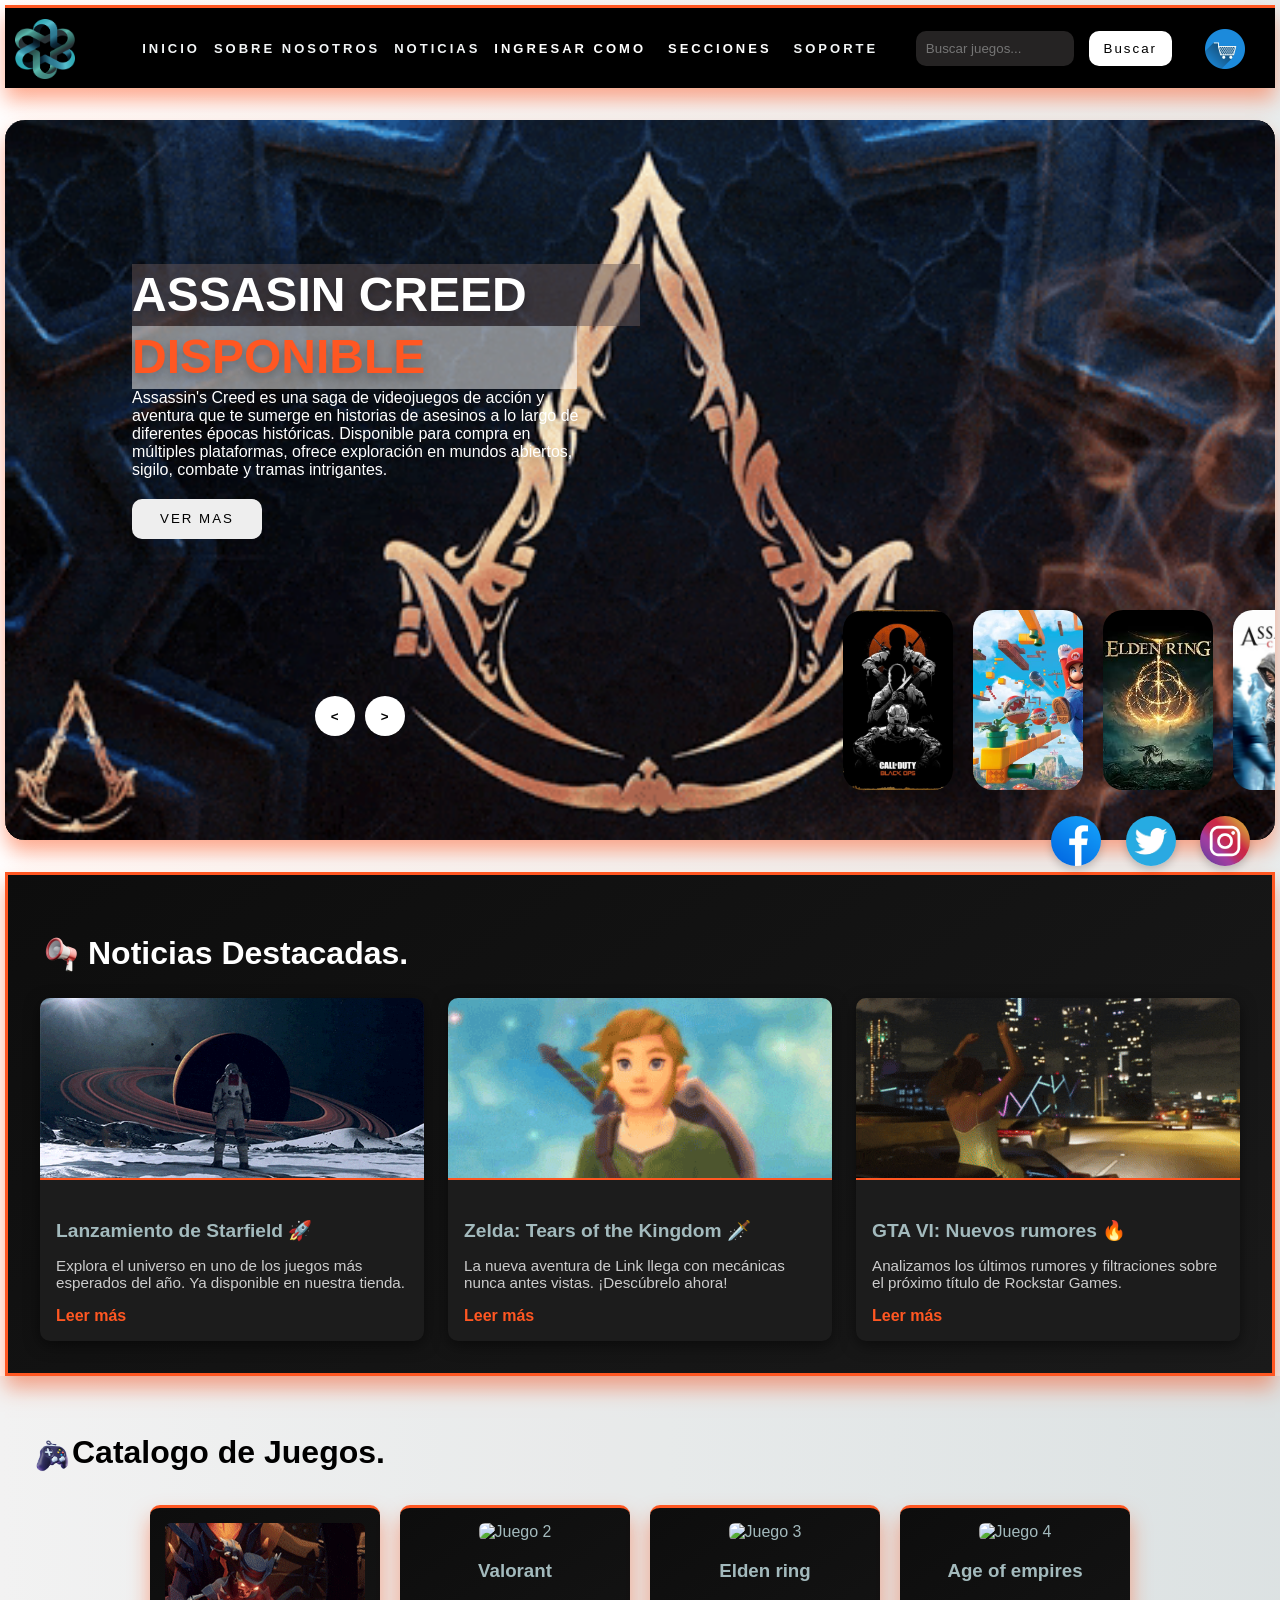
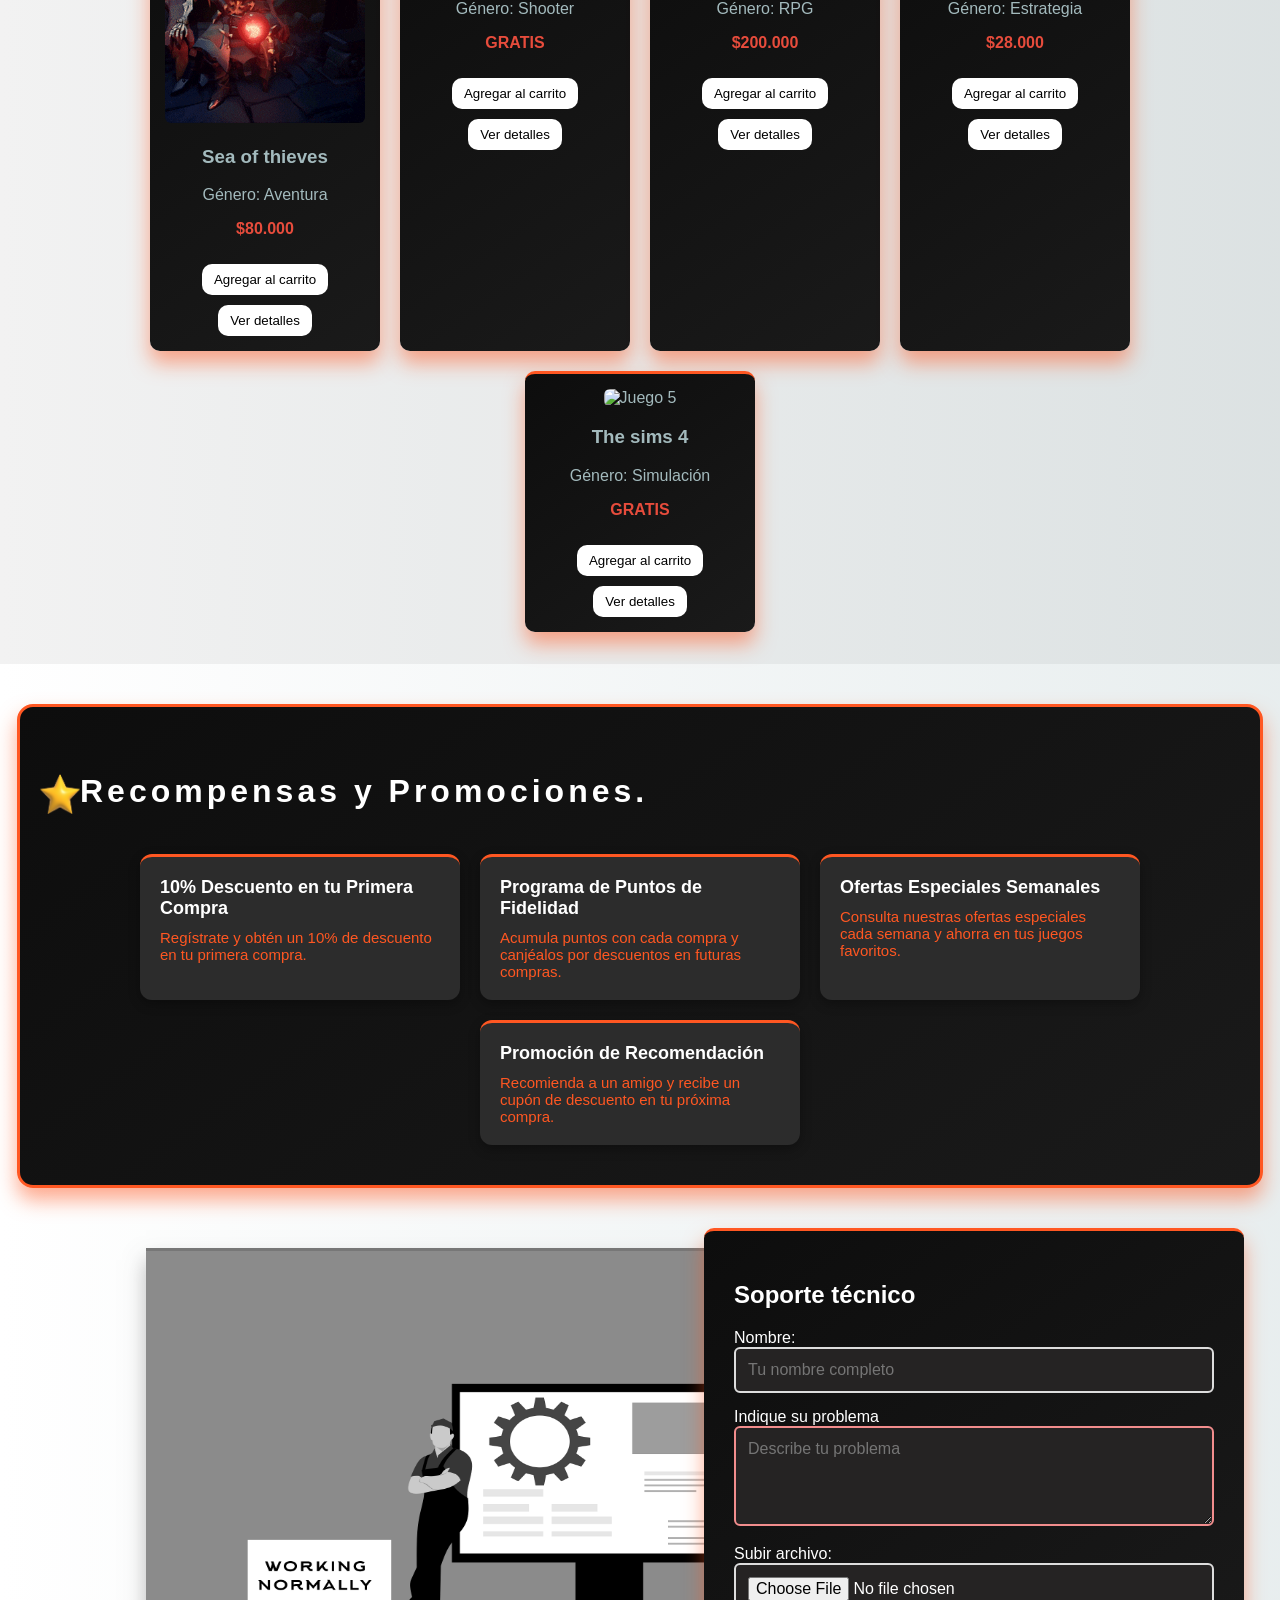
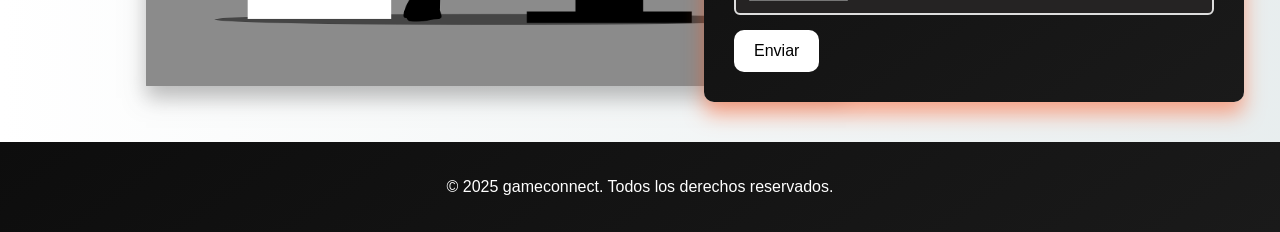
==== commit 4024a689: "Update navigation link and add new pages with styles" ====
--- a/index.html
+++ b/index.html
@@ -16,7 +16,7 @@
         </a>
         <nav>
             <a href="#inicio" class="nav-link">INICIO</a>
-            <a href="#sobre-nosotros" class="nav-link">SOBRE NOSOTROS</a>
+            <a href="/src/sobrenosotros.html" class="nav-link">SOBRE NOSOTROS</a>
             <a href="#featured-news">NOTICIAS</a>
 
             <div class="dropdown2">
--- a/src/assets/css/styleprincipal.css
+++ b/src/assets/css/styleprincipal.css
@@ -233,6 +233,23 @@
     transition: 0.8s;
     letter-spacing: 2px;
 }
+
+.btn-ver-detalles {
+    background-color: #ff5722;
+    color: white;
+    padding: 10px 20px;
+    border: none;
+    border-radius: 5px;
+    cursor: pointer;
+    transition: background-color 0.3s ease;
+}
+
+a {
+  color: black;
+  text-decoration: none; 
+  cursor: pointer; 
+}
+
 
 /* Estilos para el modal */
 .modal {
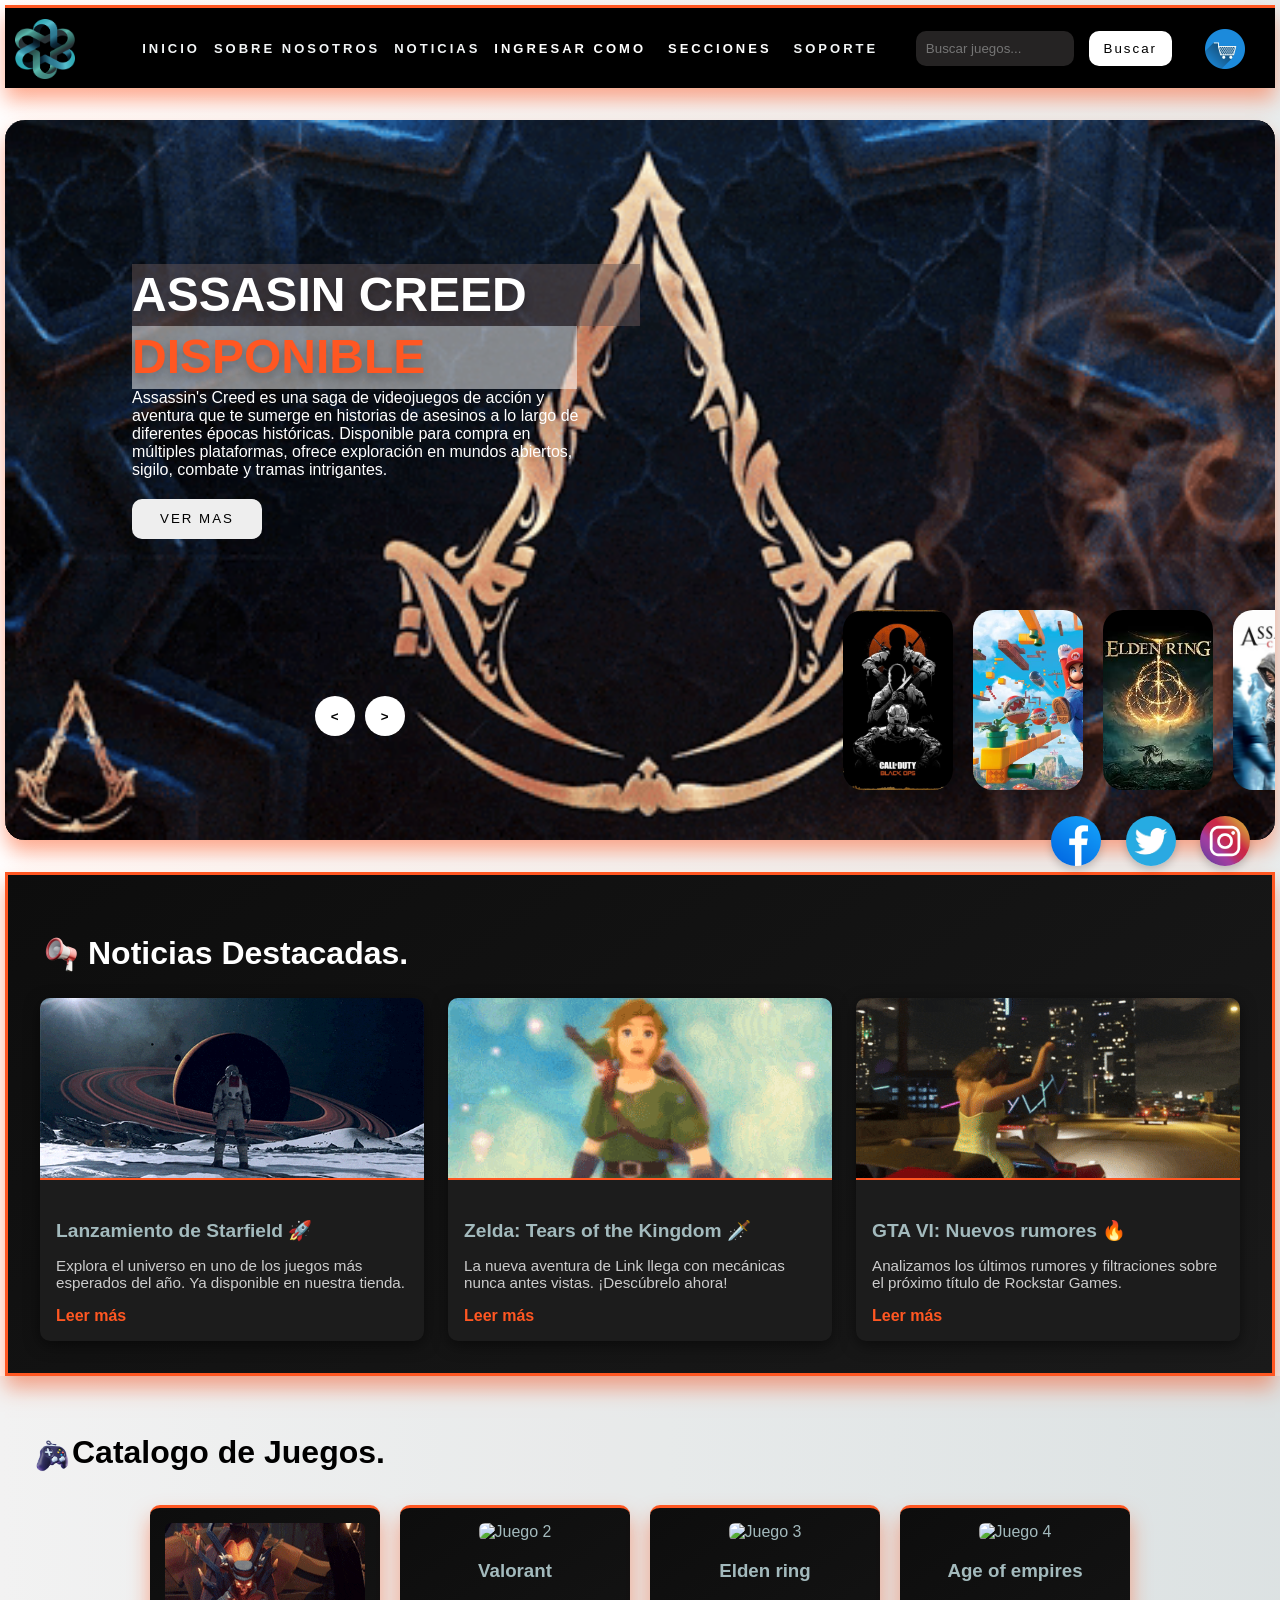
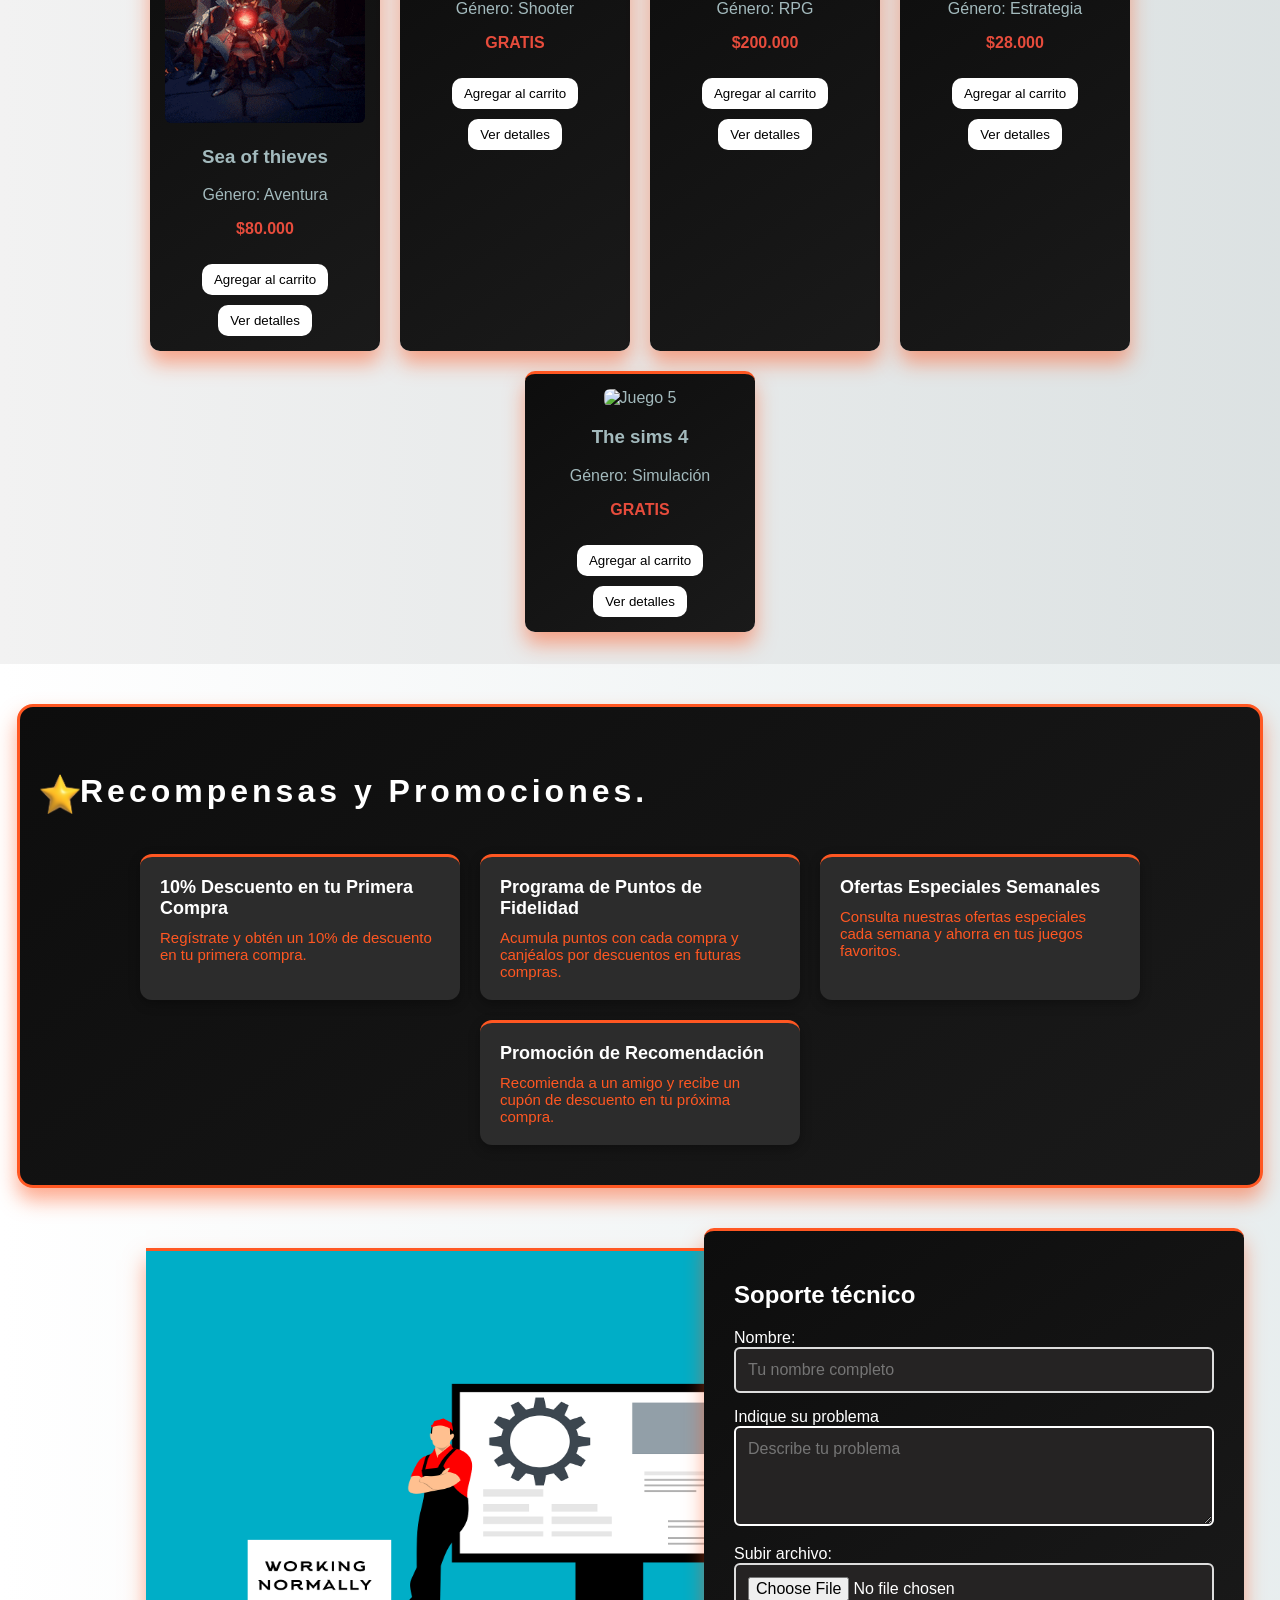
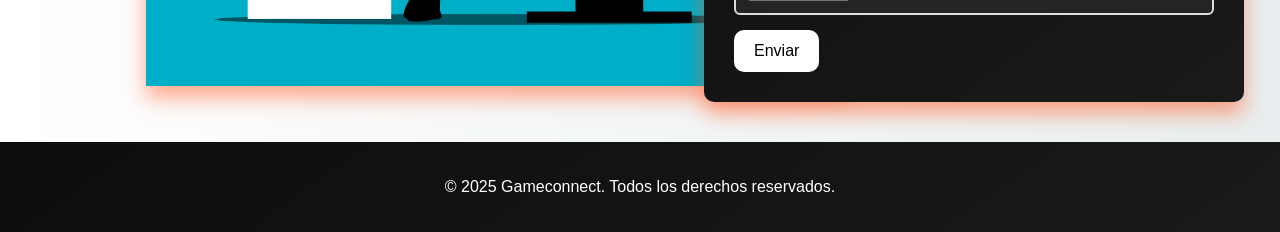
==== commit 1c9a8d39: "se añadio indexcliente" ====
--- a/index.html
+++ b/index.html
@@ -23,8 +23,8 @@
                 <a href="#" class="nav-link dropdown-toggle2">INGRESAR COMO</a>
                 <div class="Ingresar-como">
                     <a href="/src/login.html">COMO CLIENTE</a>
-                    <a href="/src/indexempleado.html">COMO EMPLEADO</a>
-                    <a href="/src/indexadmin.html">COMO ADMINISTRADOR</a>
+                    <a href="/src/loginemp.htmlq">COMO EMPLEADO</a>
+                    <a href="/src/loginadm.html">COMO ADMINISTRADOR</a>
                 </div>
             </div>
 
@@ -312,7 +312,7 @@
     <!-- -------------------------------------------------------------------------------------------------------------------- -->
     <div class="footer">
         <footer>
-            <p>&copy; 2025 gameconnect. Todos los derechos reservados.</p>
+            <p>&copy; 2025 Gameconnect. Todos los derechos reservados.</p>
         </footer>
     </div>
 
@@ -338,4 +338,4 @@
     <script src="/src/js/productdetail.js"></script>
     <script src="/src/js/detail.js"></script>
 </body>
-</html>
+</html>
--- a/src/assets/css/styleprincipal.css
+++ b/src/assets/css/styleprincipal.css
@@ -91,7 +91,7 @@
 #search-bar {
     padding: 10px;
     width: 50%;
-    border: none;
+    border: 2px;
     border-radius: 10px;
     background-color: #252323;
 }
@@ -428,7 +428,6 @@
     background-color: white;
     border: none;
     color: black;
-    font-family: 'Gill Sans', 'Gill Sans MT', Calibri, 'Trebuchet MS', sans-serif;
     font-weight: bold;
     transition: 0.5s;
     cursor: pointer;
@@ -787,7 +786,7 @@
 
 /* Estilos para el área de formulario */
 .area-formulario input[required], textarea[required] {
-    border-color: #f28d8d;
+    border-color: white;
 }
 
 .zona_formulario {
@@ -806,7 +805,6 @@
     margin-top: 20px;
     border-top: #ff5722 3px solid;
     box-shadow: 0 12px 20px rgba(255, 87, 34, 0.5);
-    filter: grayscale(100%);
 }
 
 .area-formulario {
@@ -994,4 +992,4 @@
     .zona_formulario img {
         display: none;
     }
-}
+}
